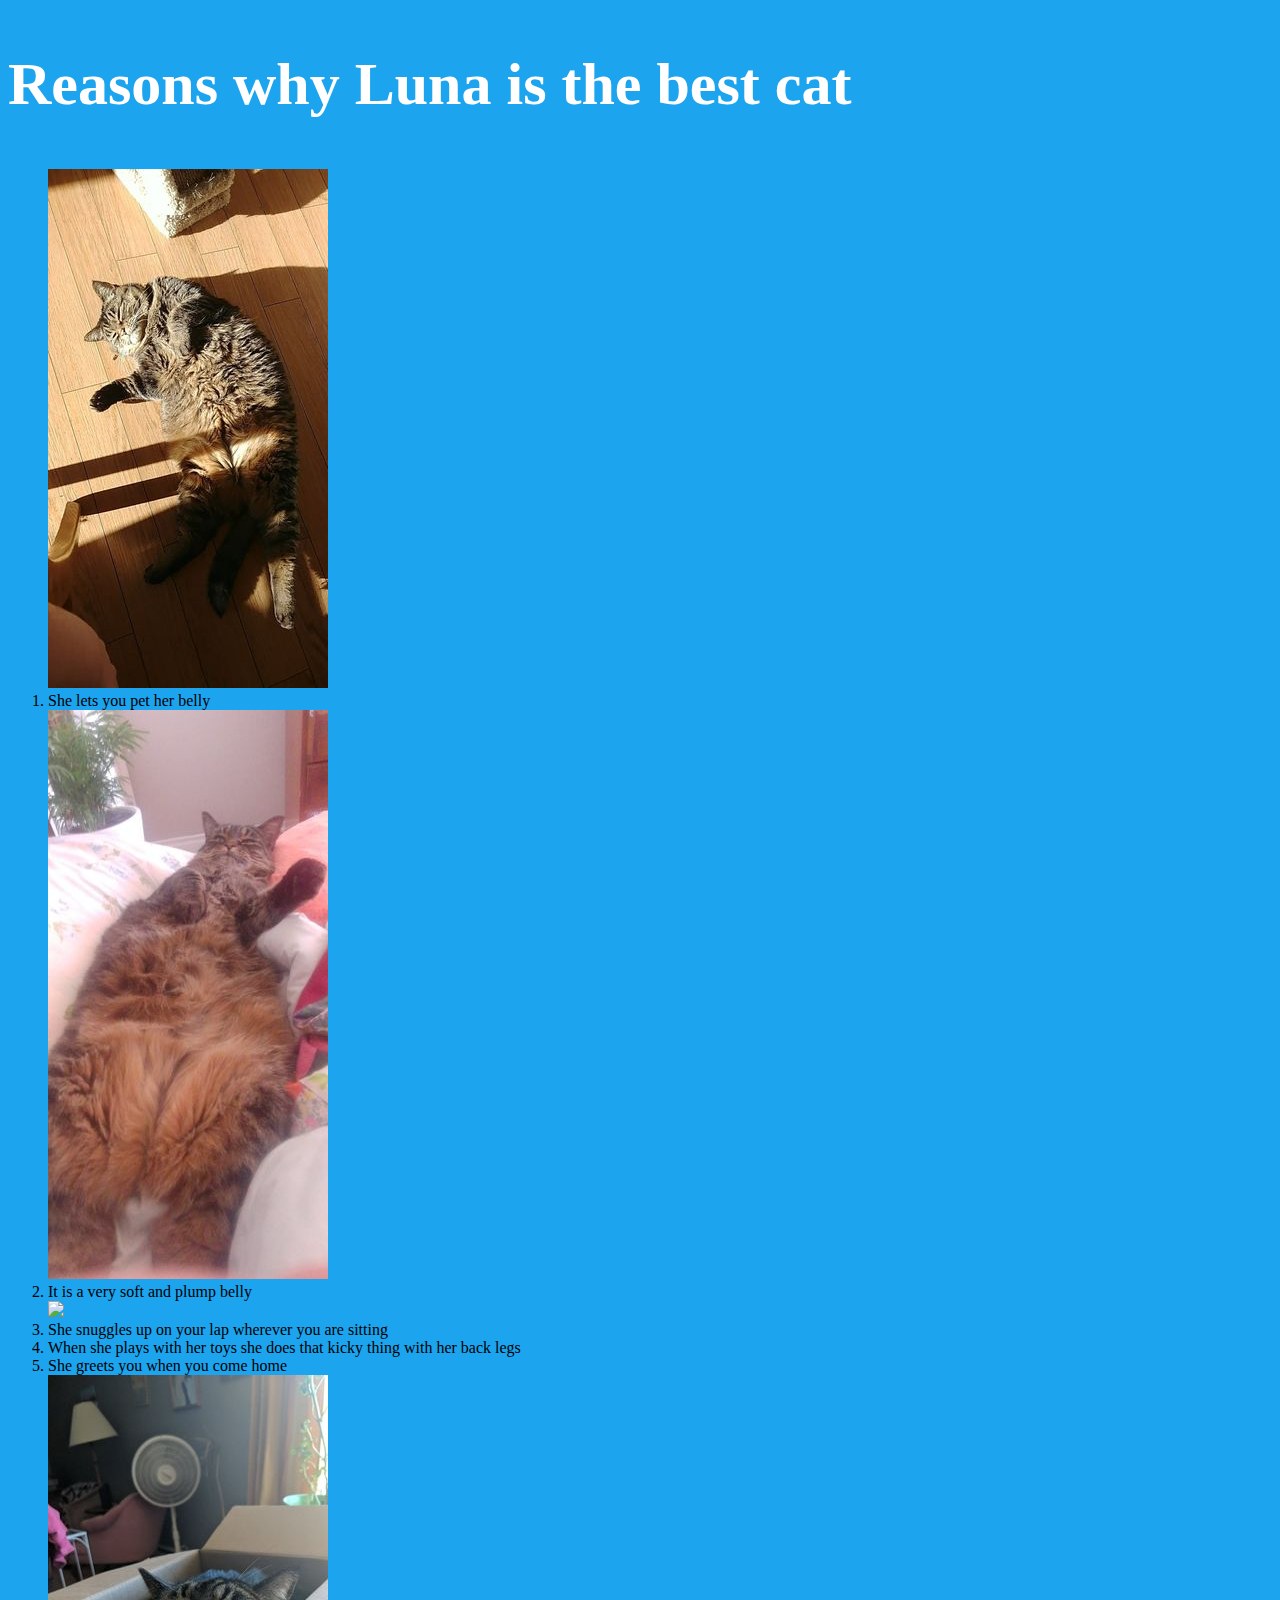
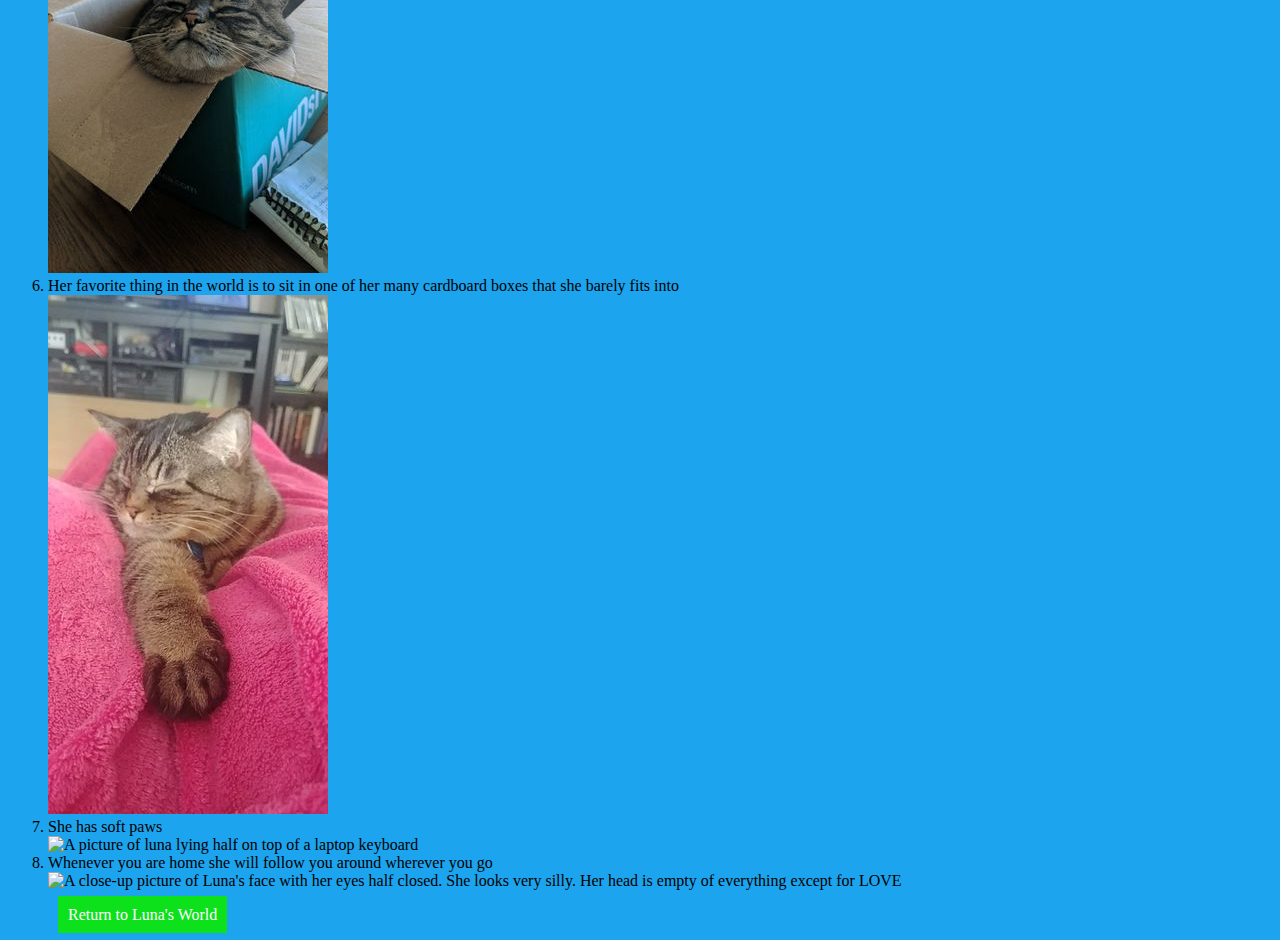
==== list.html @ ec5dbc43 "Update list.html" ====
<!doctype html>
<html lang="en">
<head>
<meta charset="utf-8">
<title>Cmpt 104</title>
<link rel="stylesheet" href="mystyle.css">
</head>
<body class="class-for-list">
          <link rel="stylesheet" href="mystyle.css">
          <h2> Reasons why Luna is the best cat </h2>
          <ol>
          <img src="belly1.jpg" alt=" A picture of Luna lying on her back with her fluffy belly exposed"/>
          <li> She lets you pet her belly</li>
          <img src="belly2.jpg" alt=" A picture of Luna lying on her back with her fluffy belly exposed"/>
          <li>It is a very soft and plump belly</li>
          <img src="snuggling.jpg alt=" A picture of Luna lying on someone with a pink blanket in their lap"/>
          <li>She snuggles up on your lap wherever you are sitting</li>
          <li>When she plays with her toys she does that kicky thing with her back legs</li>
          <li>She greets you when you come home</li>
          <img src="box1.jpg" alt= A picture of Luna lying in a teal David's Tea box struggling to get her chin to fit rest on the edge of the box"/>
          <li>Her favorite thing in the world is to sit in one of her many cardboard boxes that she barely fits into </li>
          <img src="paws.jpg" alt= A picture of Luna lying on a pink blanket with one paw stretched towards the photographer"/>                                                                                                           
          <li>She has soft paws</li>
          <img src= laptop.jpeg" alt= "A picture of luna lying half on top of a laptop keyboard"/>
          <li> Whenever you are home she will follow you around wherever you go </li>
          <img src="headempty.jpeg" alt= "A close-up picture of Luna's face with her eyes half closed. She looks very silly."
          <li> Her head is empty of everything except for LOVE</li>
    </ol>
<ul class="nav">
          <li><a href="index.html">Return to Luna's World</a></li>
          </ul>
</body>
</html>
---- mystyle.css ----
h1{
background-color:#DD148B;
color:#0DE11C; font-family:"Comic Sans MS";
font-size:60px;
}
p.fancy{
color:#000;
font-style: oblique; font-size: 40px;
}
  
h2{
background-color:#1DA4EF;
color:#fff; font-family:"Comic Sans MS";
font-size:3em;font-size:60px;
}
li{ font-family:"Comic Sans MS";}
h3{
background-color:#00B826;
color:#fff; font-family:"Comic Sans MS";
font-size:3em; font-size:60px;
}
body {
    background-color:#FDE500;
} 
.class-for-index {
    background-color:#DD148B;
}
.class-for-list {
    background-color:#1DA4EF;
}
.class-for-video {
    background-color:#00B826;
}
ul.nav li{display:inline; padding:10px; width:60px;}

ul.nav li a{display:inlineblock; padding:10px; background-color:#0DE11C; color:#fff; text-decoration:none;}
ul.nav li a:hover{background-color:#16BA10;}
---- mystyle.css ----
h1{
background-color:#DD148B;
color:#0DE11C; font-family:"Comic Sans MS";
font-size:60px;
}
p.fancy{
color:#000;
font-style: oblique; font-size: 40px;
}
  
h2{
background-color:#1DA4EF;
color:#fff; font-family:"Comic Sans MS";
font-size:3em;font-size:60px;
}
li{ font-family:"Comic Sans MS";}
h3{
background-color:#00B826;
color:#fff; font-family:"Comic Sans MS";
font-size:3em; font-size:60px;
}
body {
    background-color:#FDE500;
} 
.class-for-index {
    background-color:#DD148B;
}
.class-for-list {
    background-color:#1DA4EF;
}
.class-for-video {
    background-color:#00B826;
}
ul.nav li{display:inline; padding:10px; width:60px;}

ul.nav li a{display:inlineblock; padding:10px; background-color:#0DE11C; color:#fff; text-decoration:none;}
ul.nav li a:hover{background-color:#16BA10;}
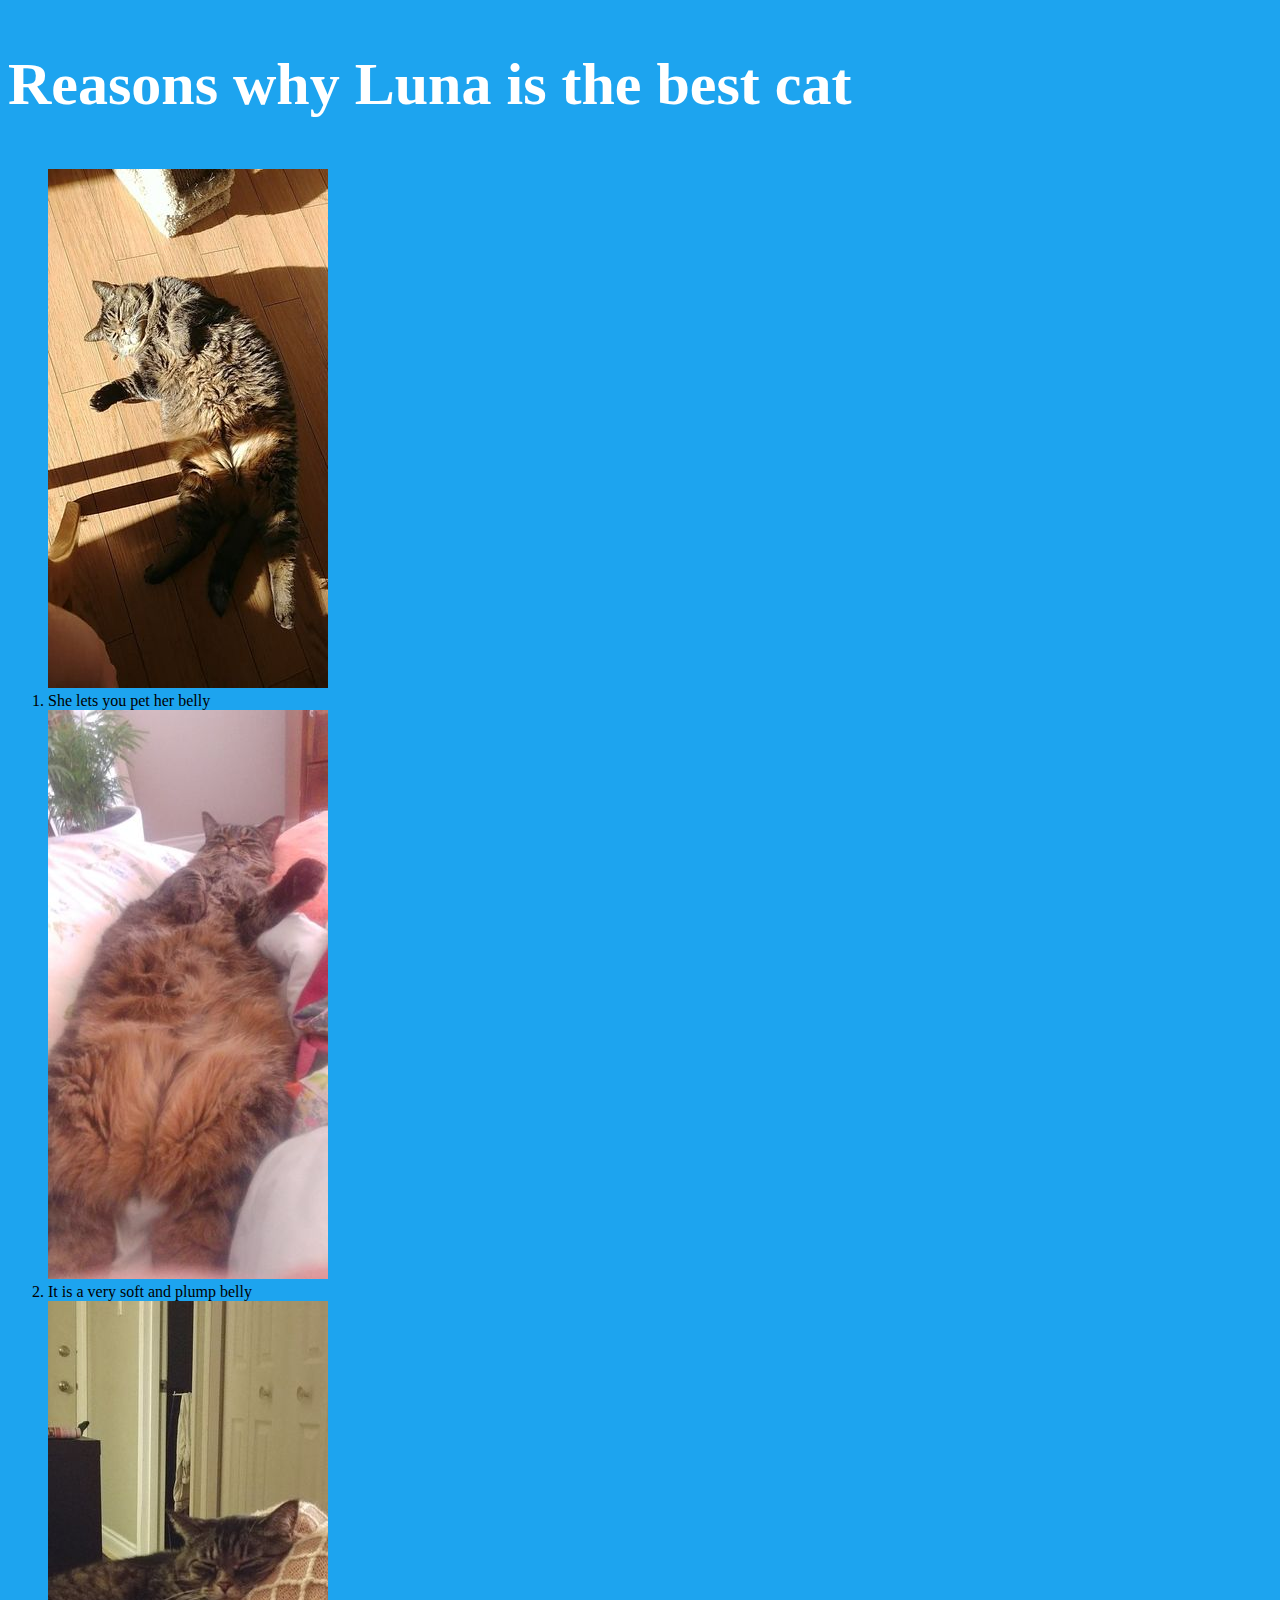
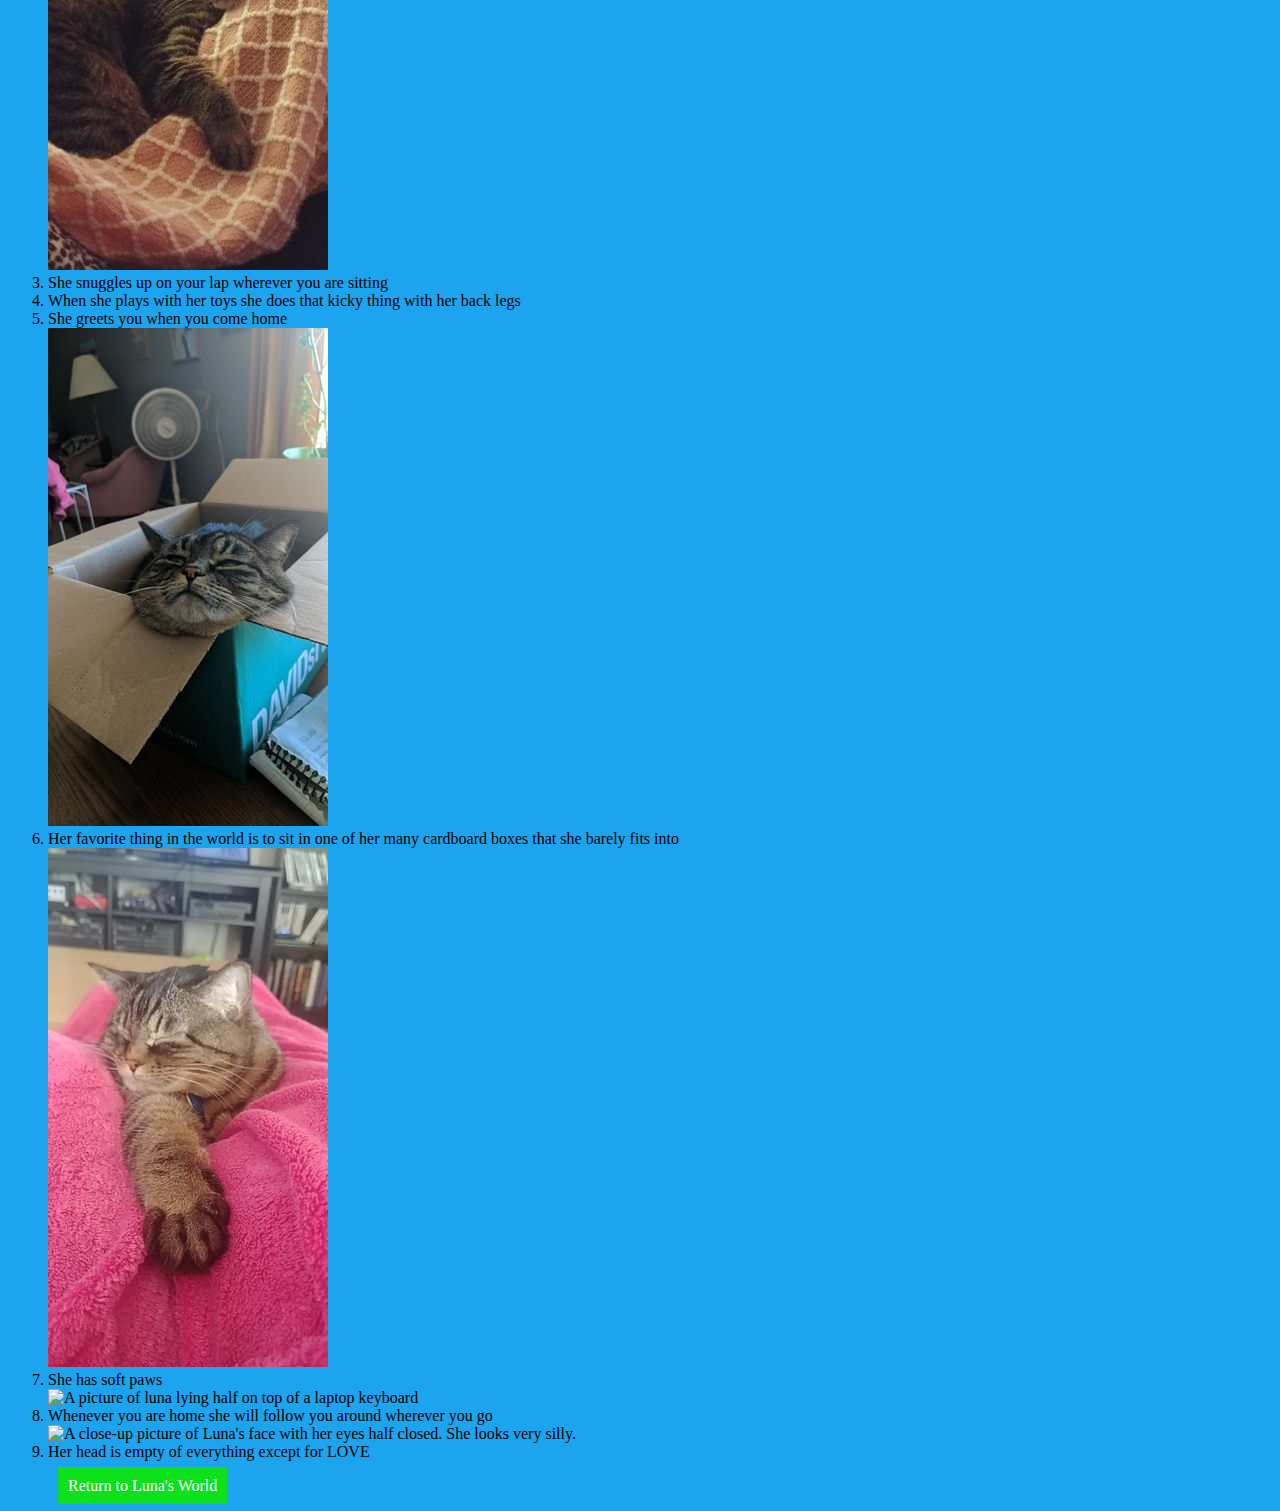
==== commit 484b82dc: "Update list.html" ====
--- a/list.html
+++ b/list.html
@@ -13,17 +13,17 @@
           <li> She lets you pet her belly</li>
           <img src="belly2.jpg" alt=" A picture of Luna lying on her back with her fluffy belly exposed"/>
           <li>It is a very soft and plump belly</li>
-          <img src="snuggling.jpg alt=" A picture of Luna lying on someone with a pink blanket in their lap"/>
+          <img src="snuggling.jpg" alt="A picture of Luna lying on someone with a pink blanket in their lap"/>
           <li>She snuggles up on your lap wherever you are sitting</li>
           <li>When she plays with her toys she does that kicky thing with her back legs</li>
           <li>She greets you when you come home</li>
-          <img src="box1.jpg" alt= A picture of Luna lying in a teal David's Tea box struggling to get her chin to fit rest on the edge of the box"/>
+          <img src="box1.jpg" alt="A picture of Luna lying in a teal David's Tea box struggling to get her chin to fit rest on the edge of the box"/>
           <li>Her favorite thing in the world is to sit in one of her many cardboard boxes that she barely fits into </li>
-          <img src="paws.jpg" alt= A picture of Luna lying on a pink blanket with one paw stretched towards the photographer"/>                                                                                                           
+          <img src="paws.jpg" alt="A picture of Luna lying on a pink blanket with one paw stretched towards the photographer"/>                                                                                                           
           <li>She has soft paws</li>
-          <img src= laptop.jpeg" alt= "A picture of luna lying half on top of a laptop keyboard"/>
+          <img src="laptop.jpeg" alt="A picture of luna lying half on top of a laptop keyboard"/>
           <li> Whenever you are home she will follow you around wherever you go </li>
-          <img src="headempty.jpeg" alt= "A close-up picture of Luna's face with her eyes half closed. She looks very silly."
+          <img src="headempty.jpeg" alt="A close-up picture of Luna's face with her eyes half closed. She looks very silly."/>
           <li> Her head is empty of everything except for LOVE</li>
     </ol>
 <ul class="nav">
--- a/mystyle.css
+++ b/mystyle.css
@@ -19,6 +19,10 @@
 color:#fff; font-family:"Comic Sans MS";
 font-size:3em; font-size:60px;
 }
+h4{
+  background-color:#FDE500;
+color:#fff; font-family:"Comic Sans MS";
+  font-size:3em;font-size:60px;}
 body {
     background-color:#FDE500;
 } 
--- a/mystyle.css
+++ b/mystyle.css
@@ -19,6 +19,10 @@
 color:#fff; font-family:"Comic Sans MS";
 font-size:3em; font-size:60px;
 }
+h4{
+  background-color:#FDE500;
+color:#fff; font-family:"Comic Sans MS";
+  font-size:3em;font-size:60px;}
 body {
     background-color:#FDE500;
 } 
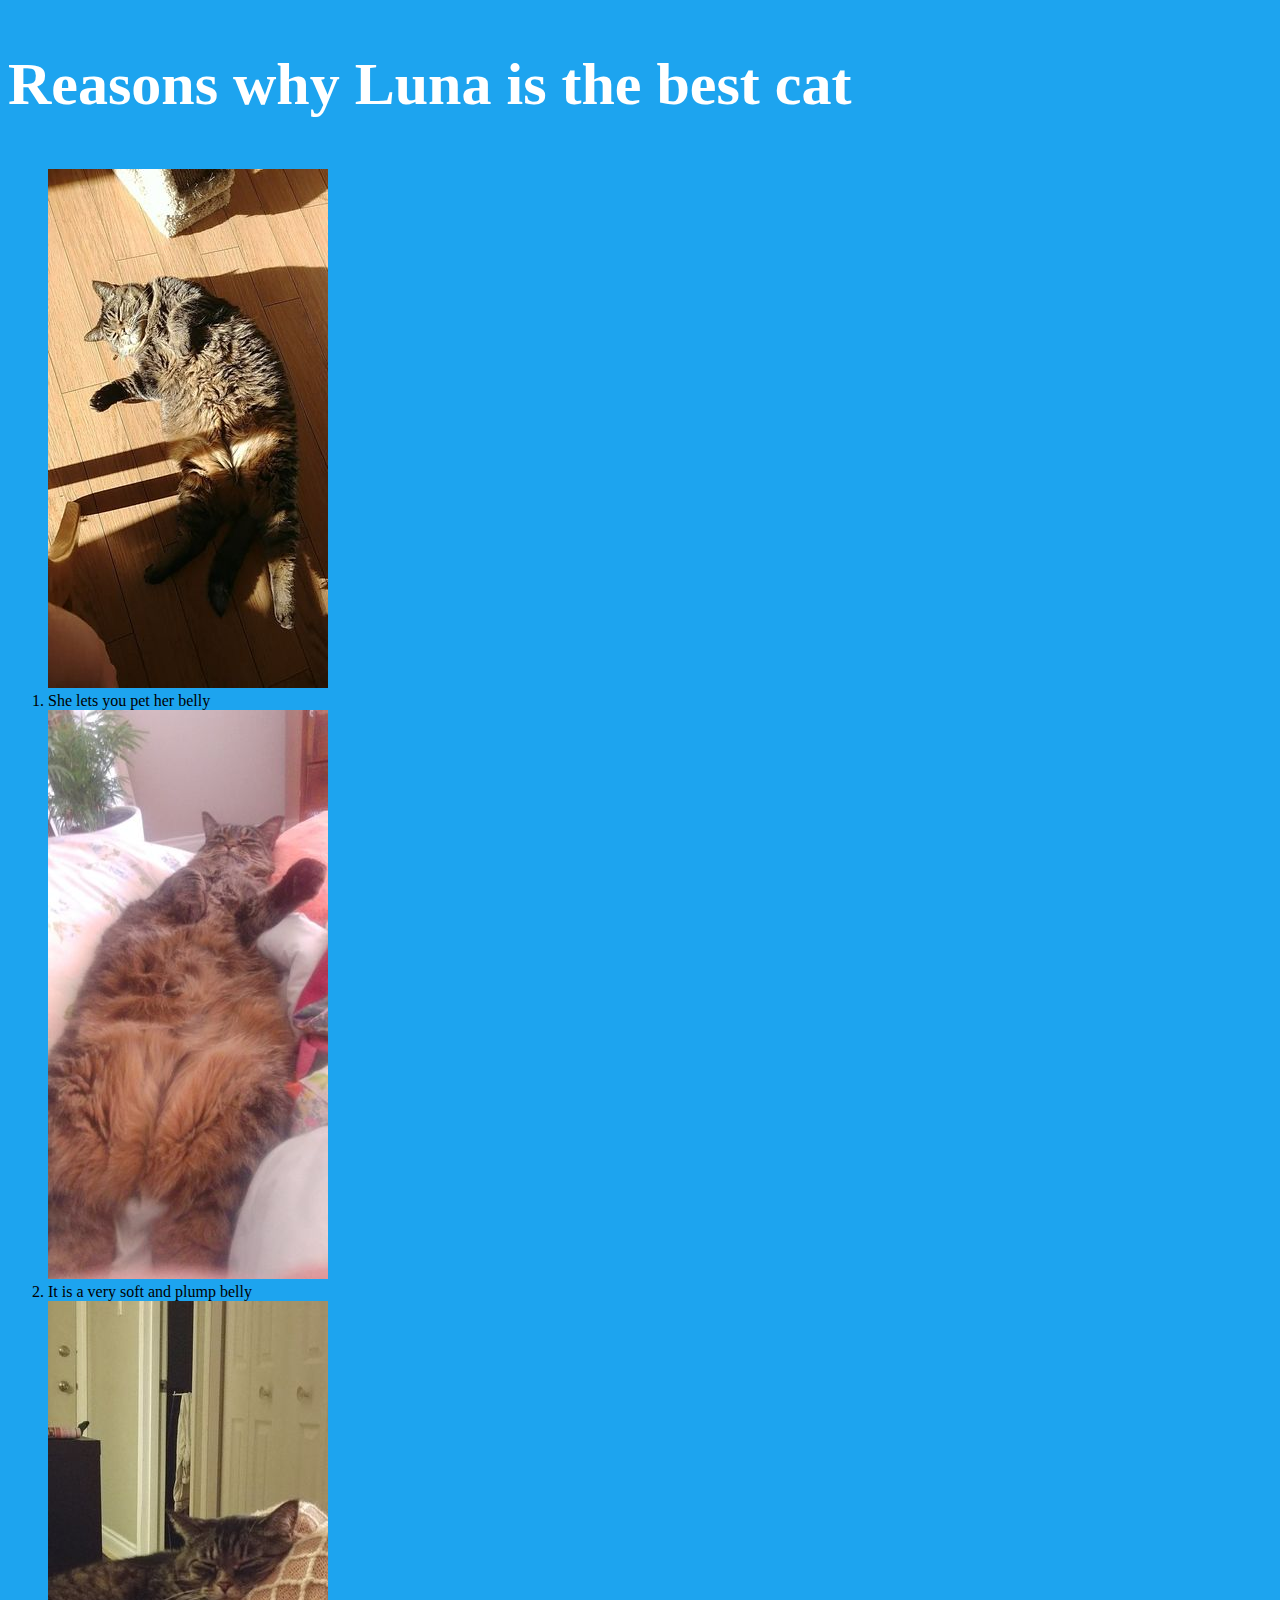
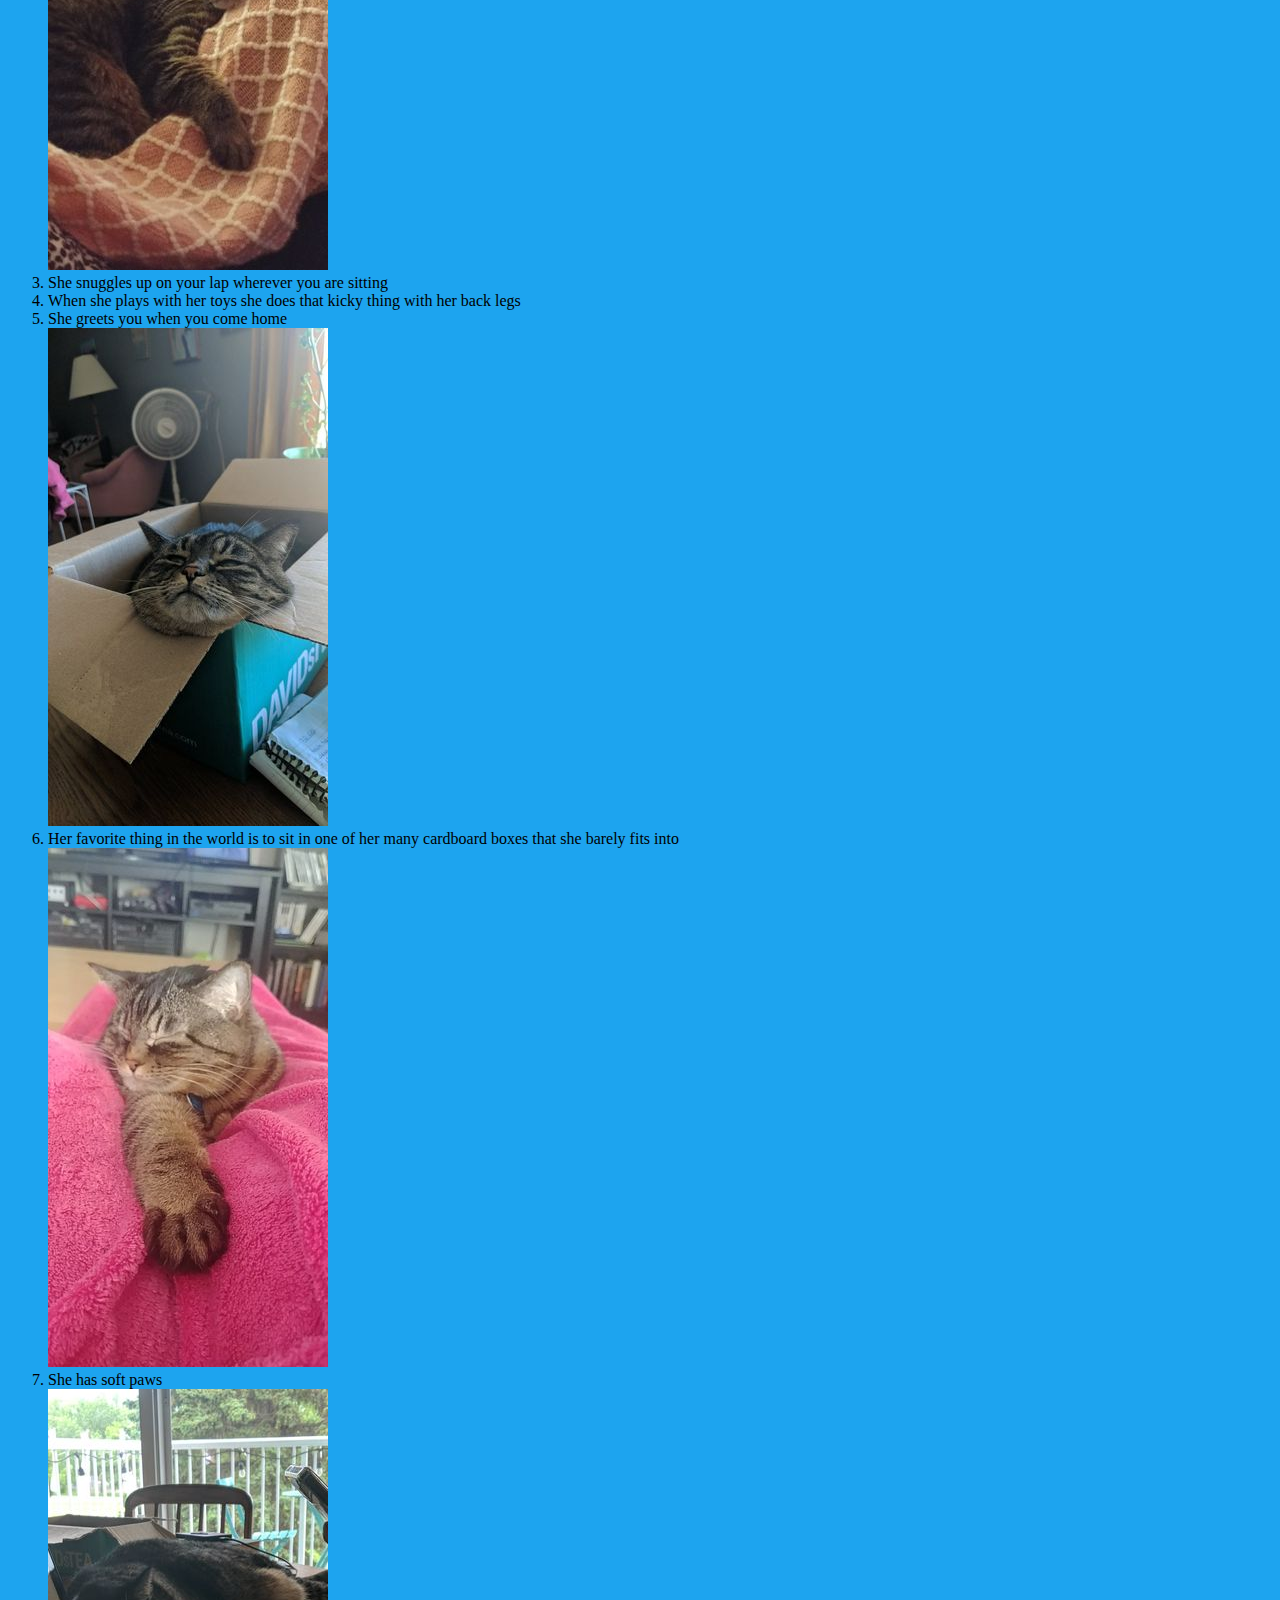
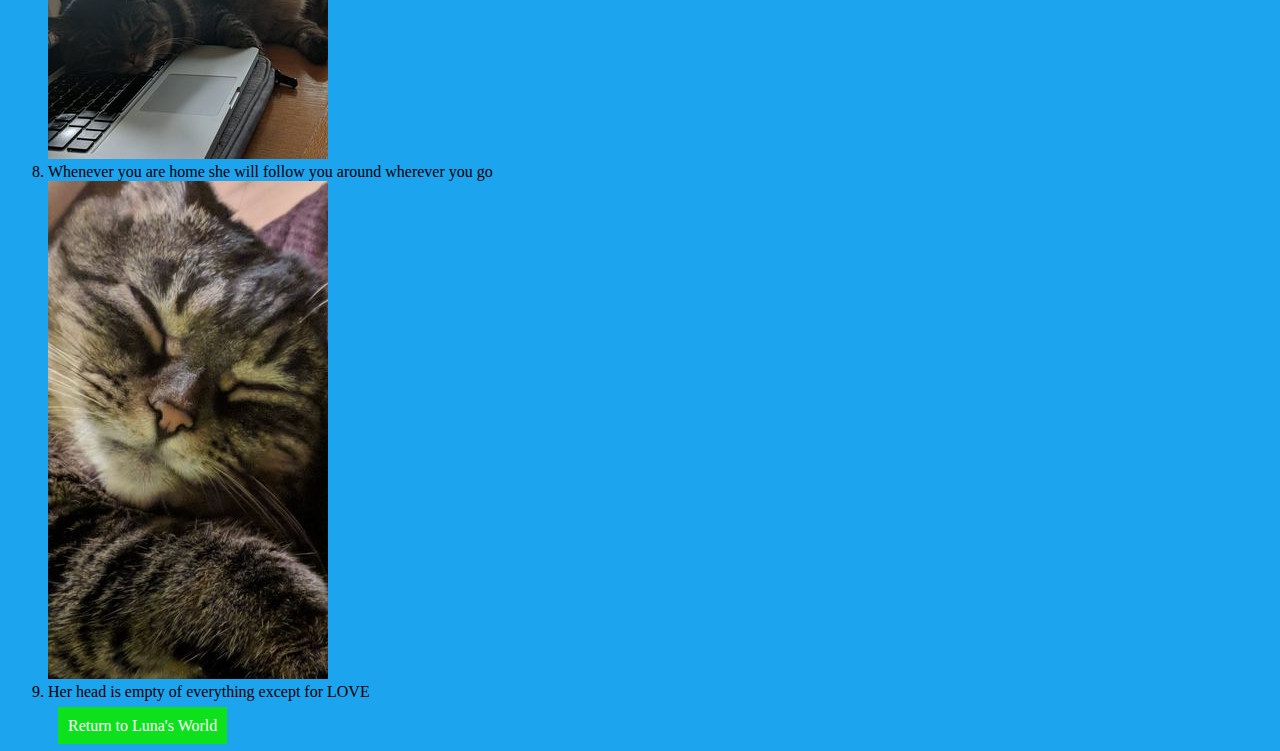
==== commit 74a3960c: "Update list.html" ====
--- a/list.html
+++ b/list.html
@@ -21,9 +21,9 @@
           <li>Her favorite thing in the world is to sit in one of her many cardboard boxes that she barely fits into </li>
           <img src="paws.jpg" alt="A picture of Luna lying on a pink blanket with one paw stretched towards the photographer"/>                                                                                                           
           <li>She has soft paws</li>
-          <img src="laptop.jpeg" alt="A picture of luna lying half on top of a laptop keyboard"/>
+          <img src="laptop.jpg" alt="A picture of luna lying half on top of a laptop keyboard"/>
           <li> Whenever you are home she will follow you around wherever you go </li>
-          <img src="headempty.jpeg" alt="A close-up picture of Luna's face with her eyes half closed. She looks very silly."/>
+          <img src="headempty.jpg" alt="A close-up picture of Luna's face with her eyes half closed, She looks very silly"/>
           <li> Her head is empty of everything except for LOVE</li>
     </ol>
 <ul class="nav">
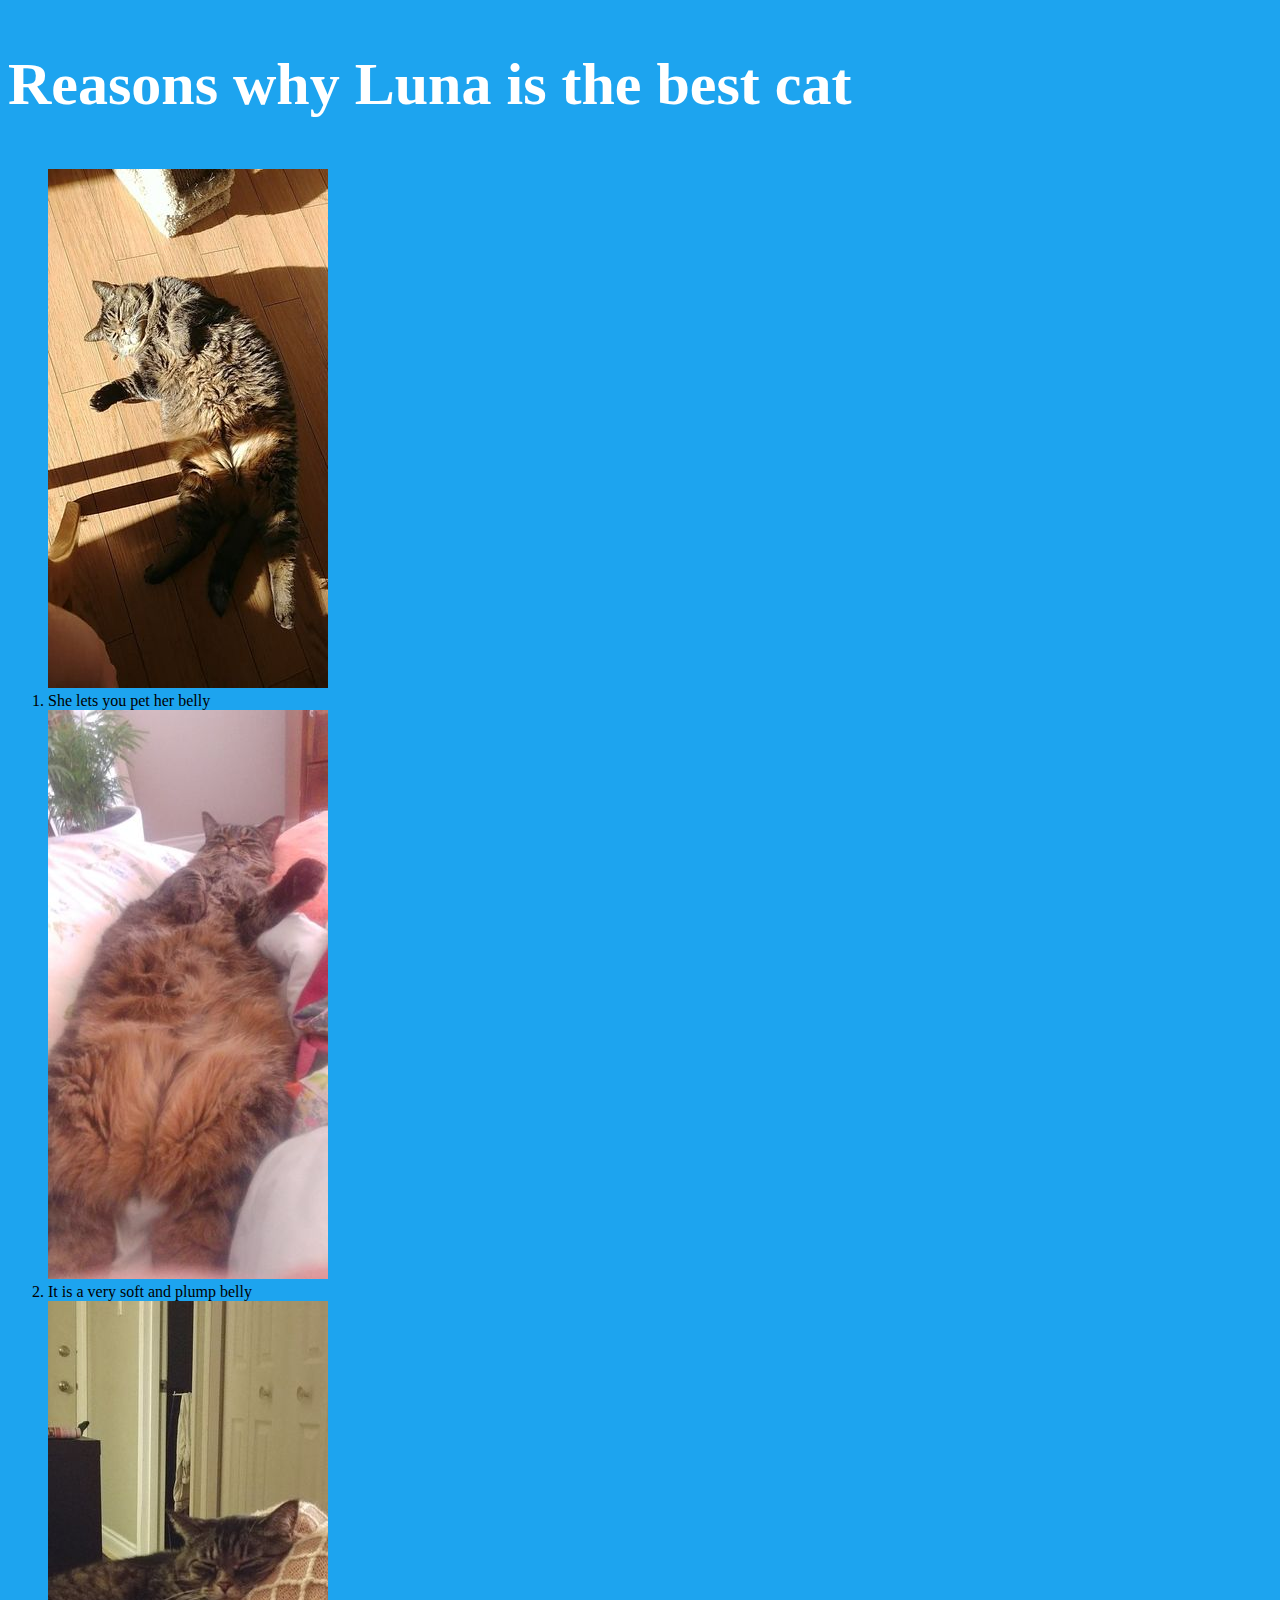
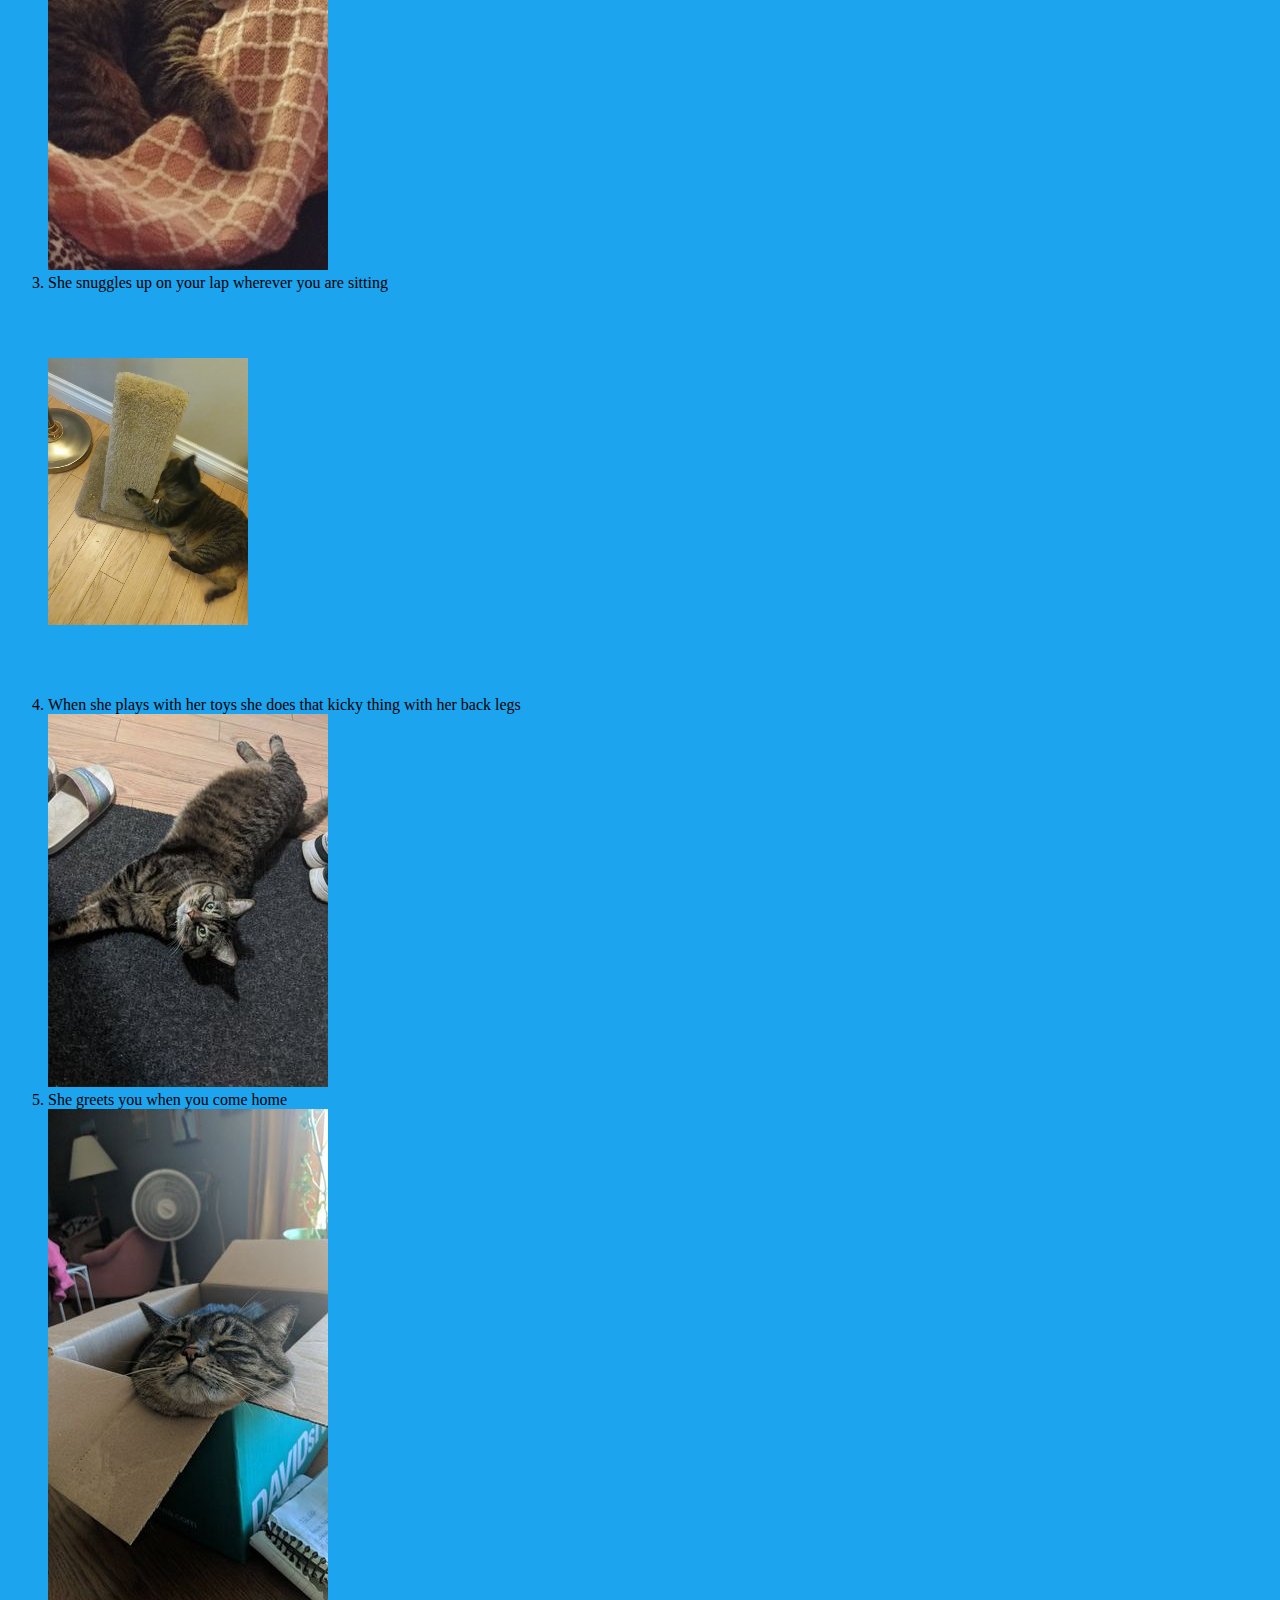
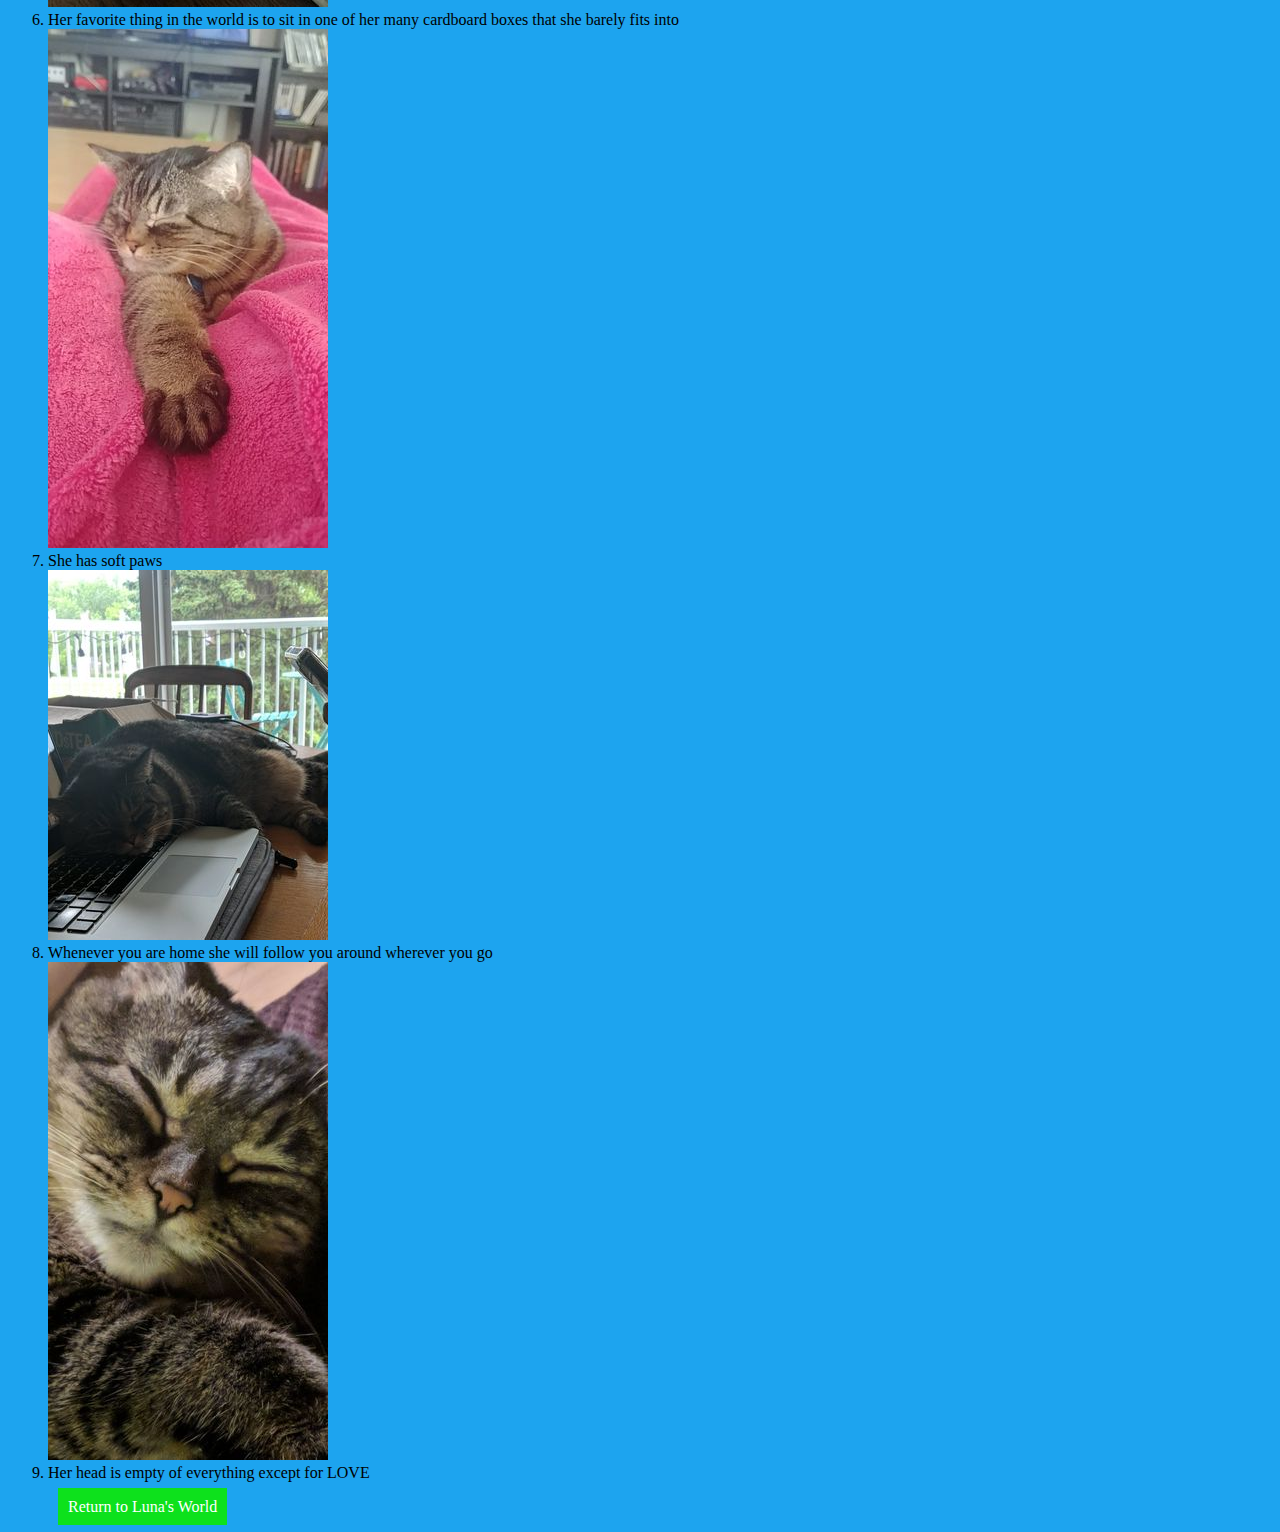
==== commit e9cc09d5: "Update list.html" ====
--- a/list.html
+++ b/list.html
@@ -15,7 +15,10 @@
           <li>It is a very soft and plump belly</li>
           <img src="snuggling.jpg" alt="A picture of Luna lying on someone with a pink blanket in their lap"/>
           <li>She snuggles up on your lap wherever you are sitting</li>
+          <video width="200" height="400" autoplay>
+          <source src="video-1603221807.mp4" type="video/mp4"> Your browser does not support the video tag.</video>
           <li>When she plays with her toys she does that kicky thing with her back legs</li>
+          <img src="home.jpg" alt="A picture of Luna lying on a black shoe mat by the door"/>
           <li>She greets you when you come home</li>
           <img src="box1.jpg" alt="A picture of Luna lying in a teal David's Tea box struggling to get her chin to fit rest on the edge of the box"/>
           <li>Her favorite thing in the world is to sit in one of her many cardboard boxes that she barely fits into </li>
--- a/mystyle.css
+++ b/mystyle.css
@@ -23,6 +23,10 @@
   background-color:#FDE500;
 color:#fff; font-family:"Comic Sans MS";
   font-size:3em;font-size:60px;}
+h5{
+  background-color:#FD4900;
+color:#fff; font-family:"Comic Sans MS";
+  font-size:3em;font-size:60px;}
 body {
     background-color:#FDE500;
 } 
@@ -35,6 +39,9 @@
 .class-for-video {
     background-color:#00B826;
 }
+.class-for-lunafacts {
+    background-color:#FD4900;
+}
 ul.nav li{display:inline; padding:10px; width:60px;}
 
 ul.nav li a{display:inlineblock; padding:10px; background-color:#0DE11C; color:#fff; text-decoration:none;}
--- a/mystyle.css
+++ b/mystyle.css
@@ -23,6 +23,10 @@
   background-color:#FDE500;
 color:#fff; font-family:"Comic Sans MS";
   font-size:3em;font-size:60px;}
+h5{
+  background-color:#FD4900;
+color:#fff; font-family:"Comic Sans MS";
+  font-size:3em;font-size:60px;}
 body {
     background-color:#FDE500;
 } 
@@ -35,6 +39,9 @@
 .class-for-video {
     background-color:#00B826;
 }
+.class-for-lunafacts {
+    background-color:#FD4900;
+}
 ul.nav li{display:inline; padding:10px; width:60px;}
 
 ul.nav li a{display:inlineblock; padding:10px; background-color:#0DE11C; color:#fff; text-decoration:none;}
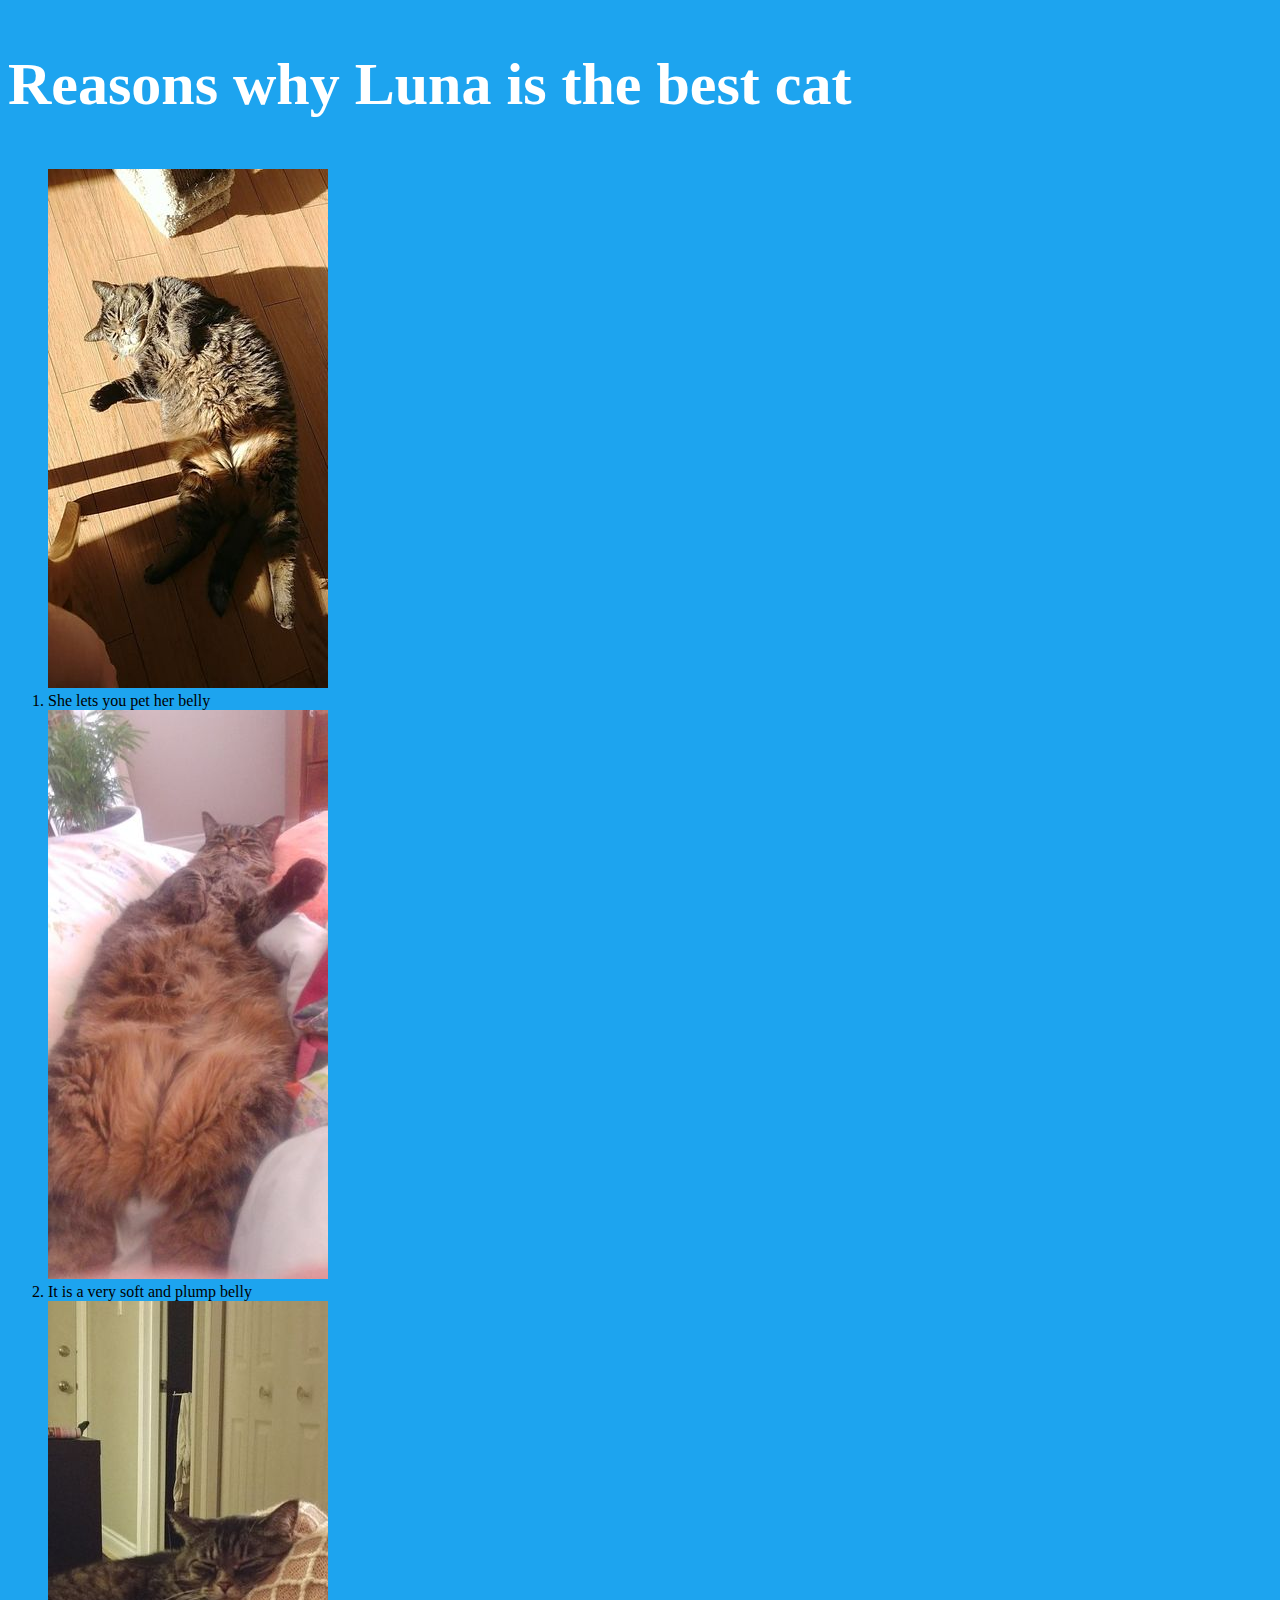
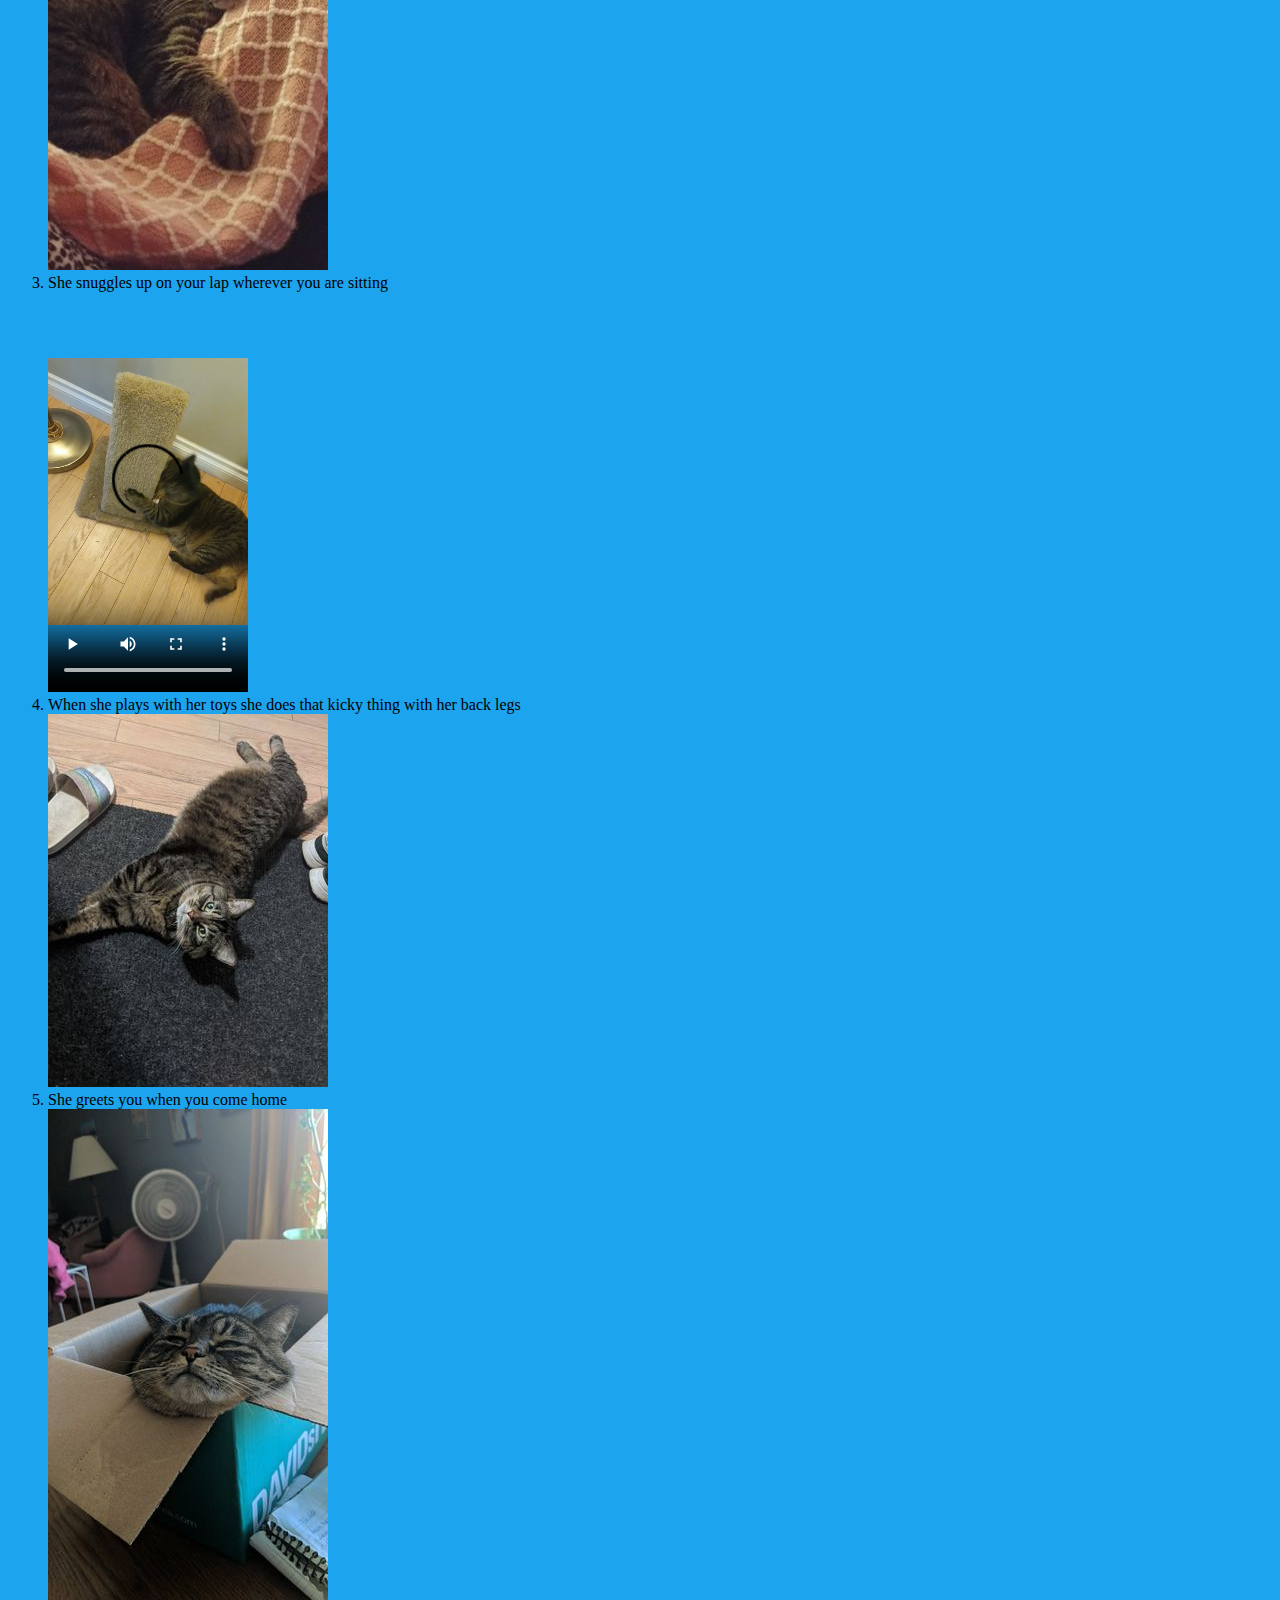
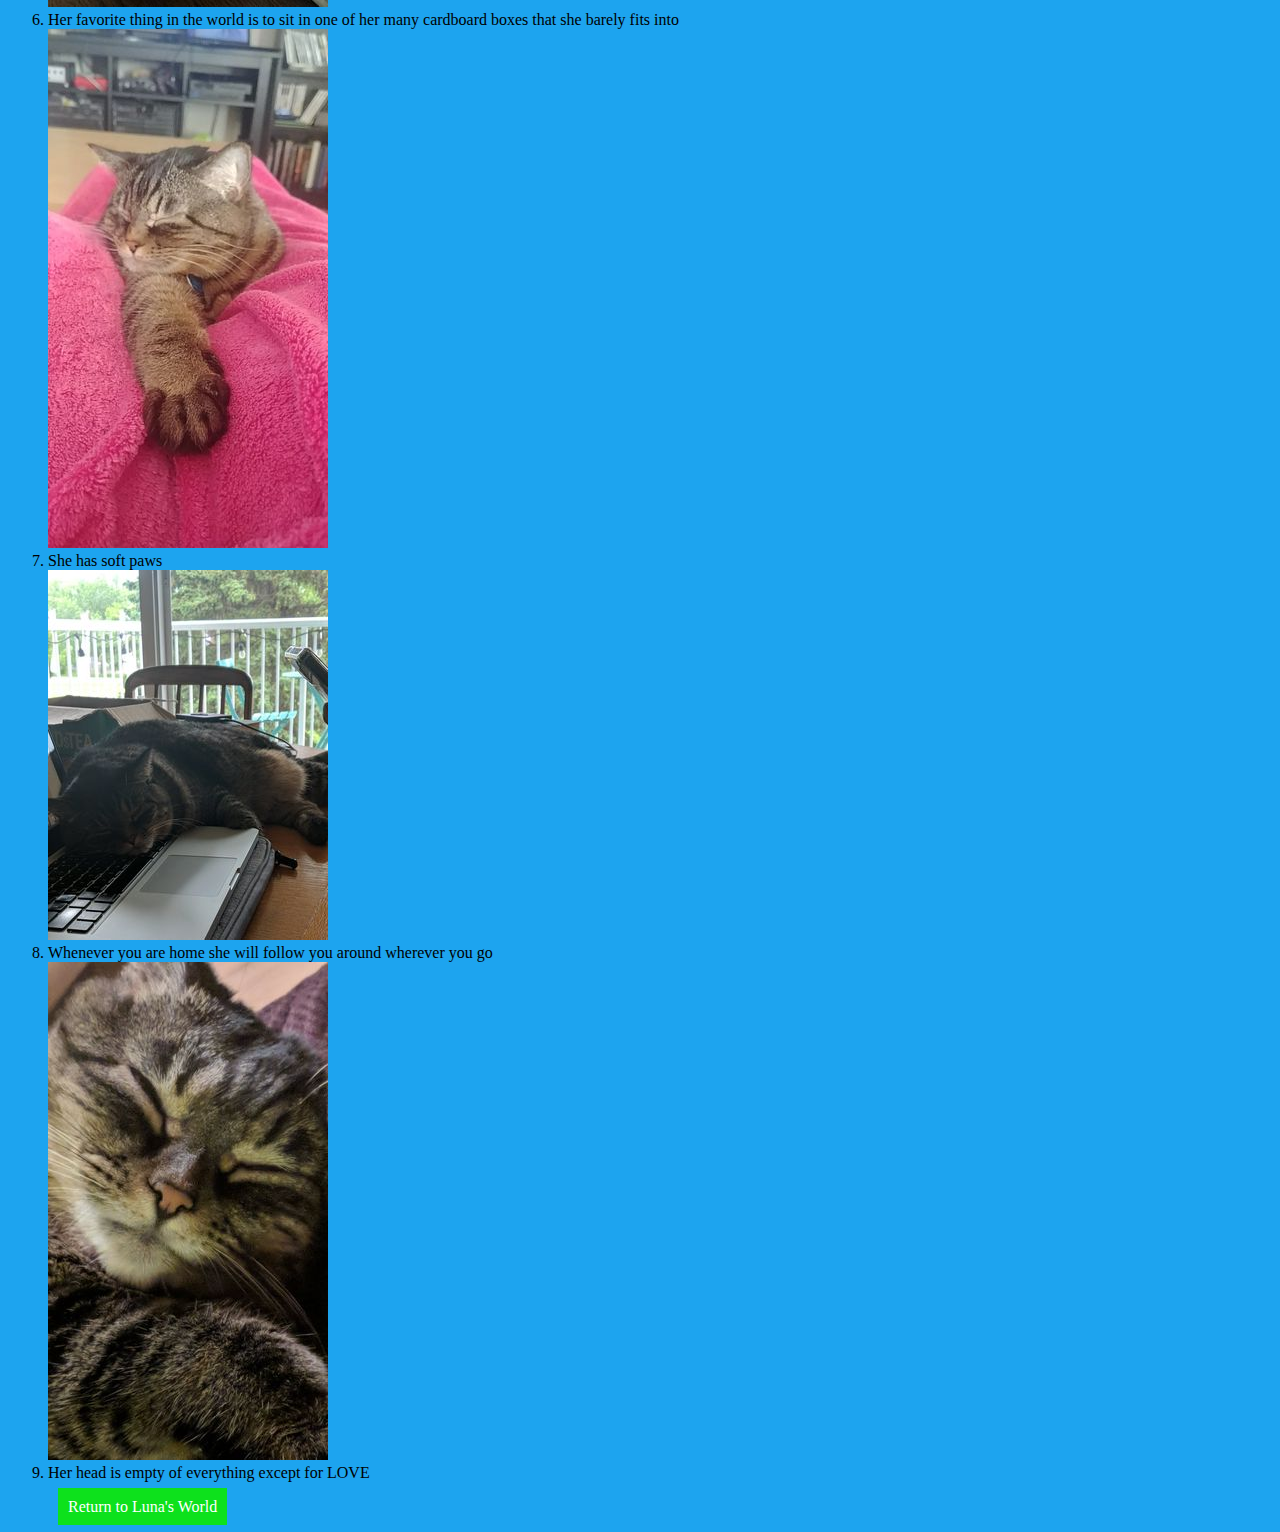
==== commit 699791ba: "Update list.html" ====
--- a/list.html
+++ b/list.html
@@ -15,7 +15,7 @@
           <li>It is a very soft and plump belly</li>
           <img src="snuggling.jpg" alt="A picture of Luna lying on someone with a pink blanket in their lap"/>
           <li>She snuggles up on your lap wherever you are sitting</li>
-          <video width="200" height="400" autoplay>
+          <video width="200" height="400" controls loop>
           <source src="video-1603221807.mp4" type="video/mp4"> Your browser does not support the video tag.</video>
           <li>When she plays with her toys she does that kicky thing with her back legs</li>
           <img src="home.jpg" alt="A picture of Luna lying on a black shoe mat by the door"/>
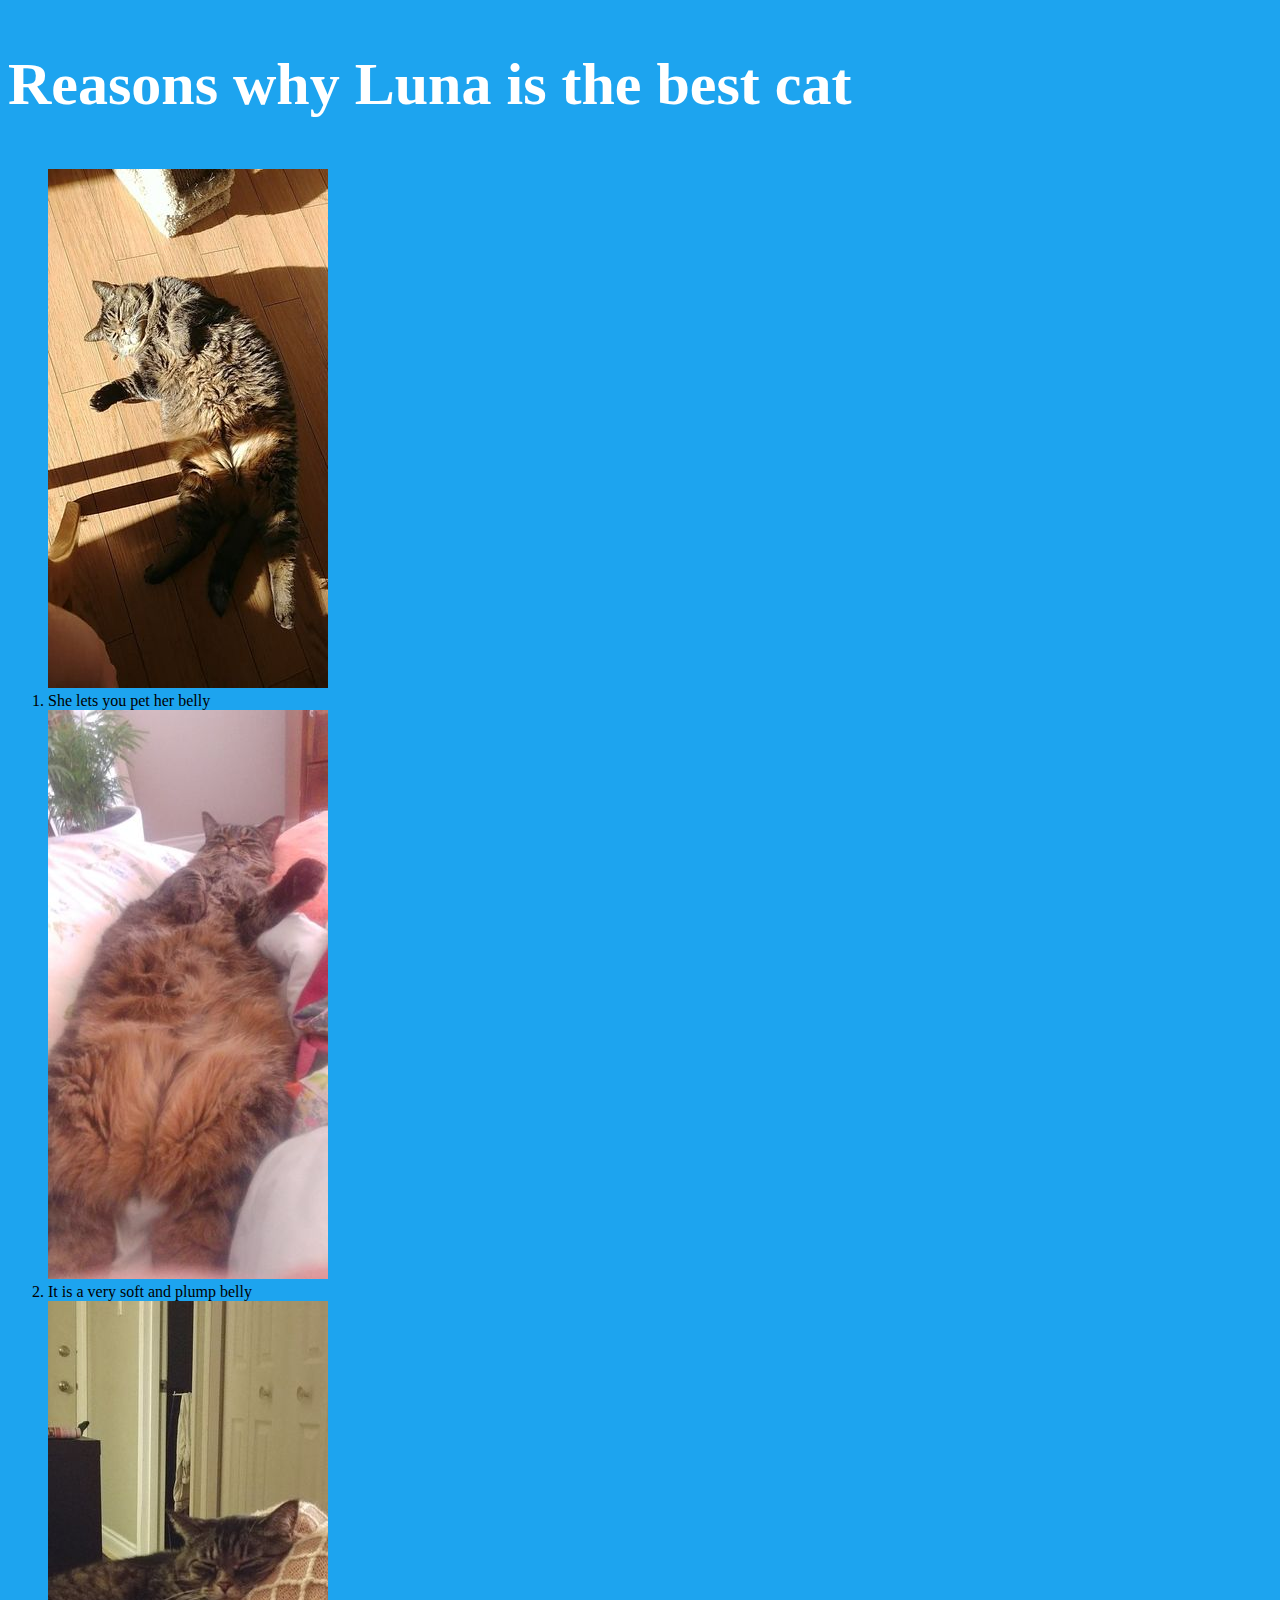
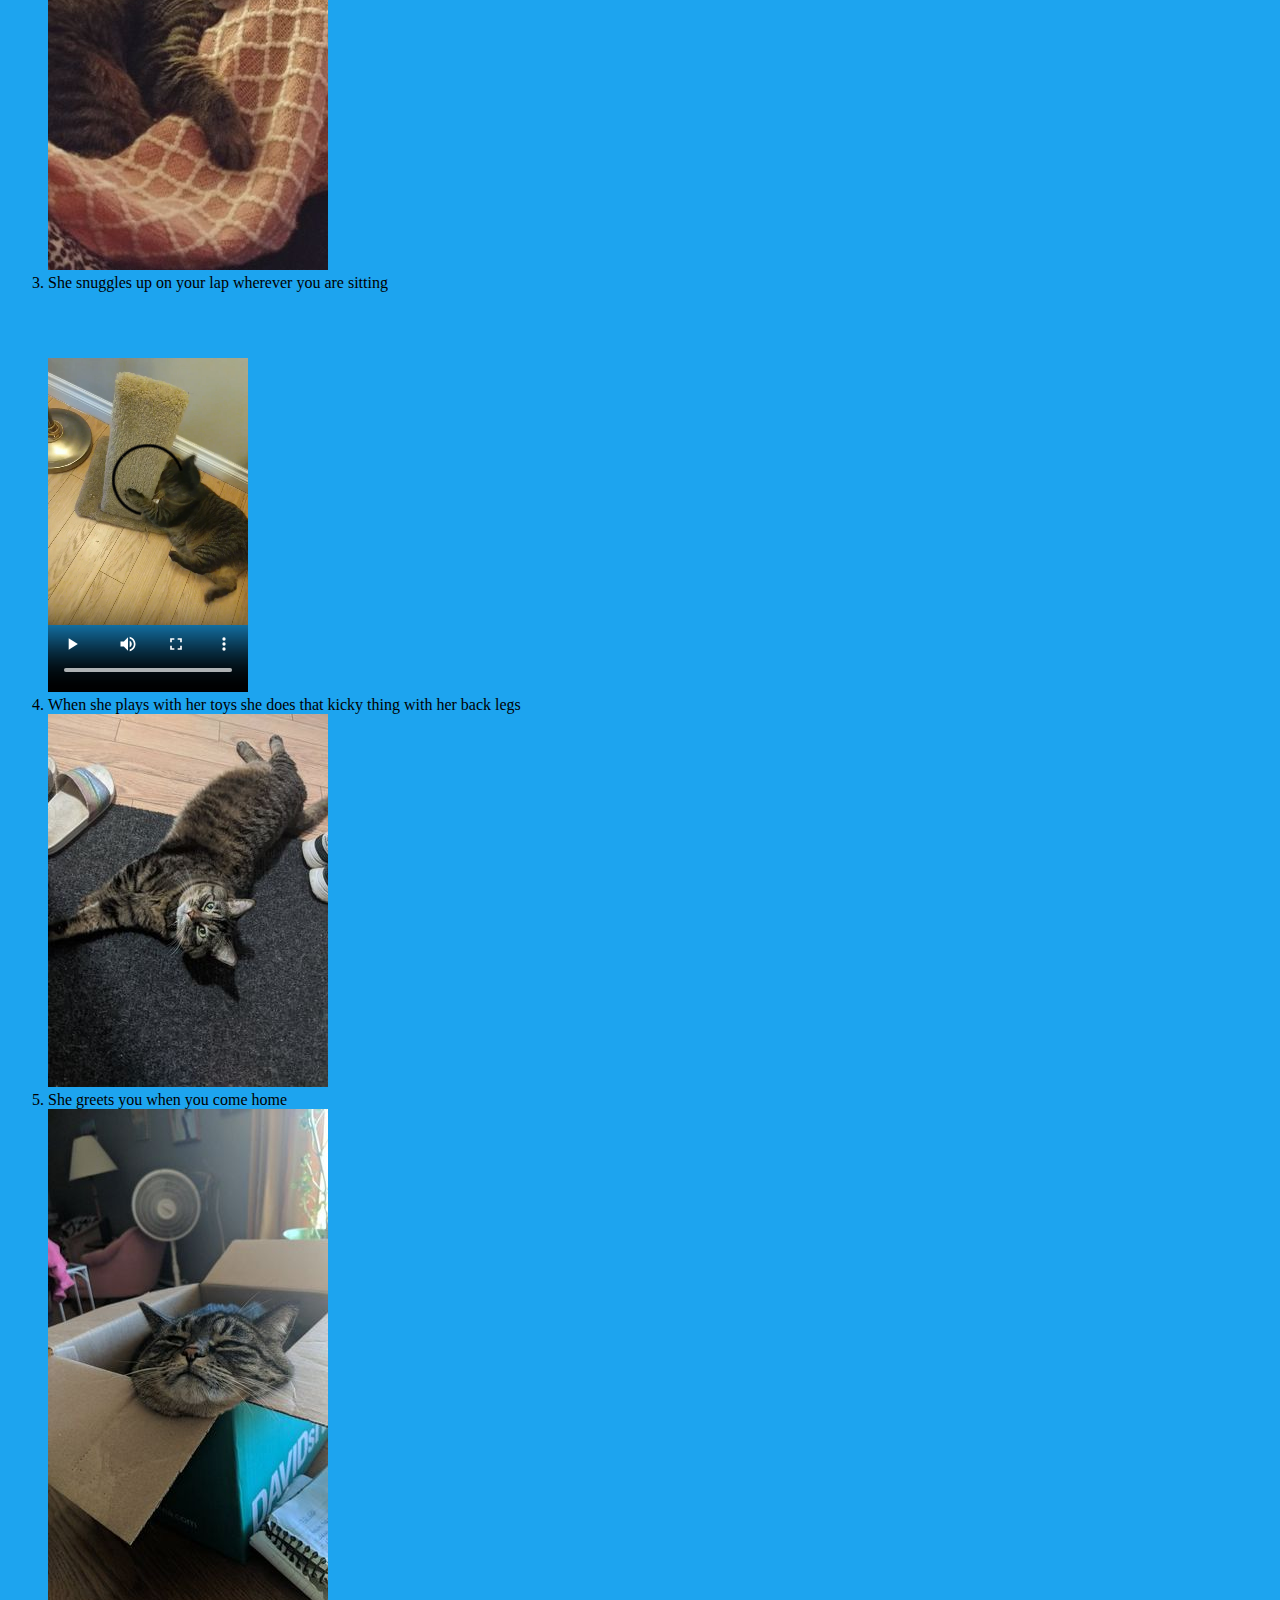
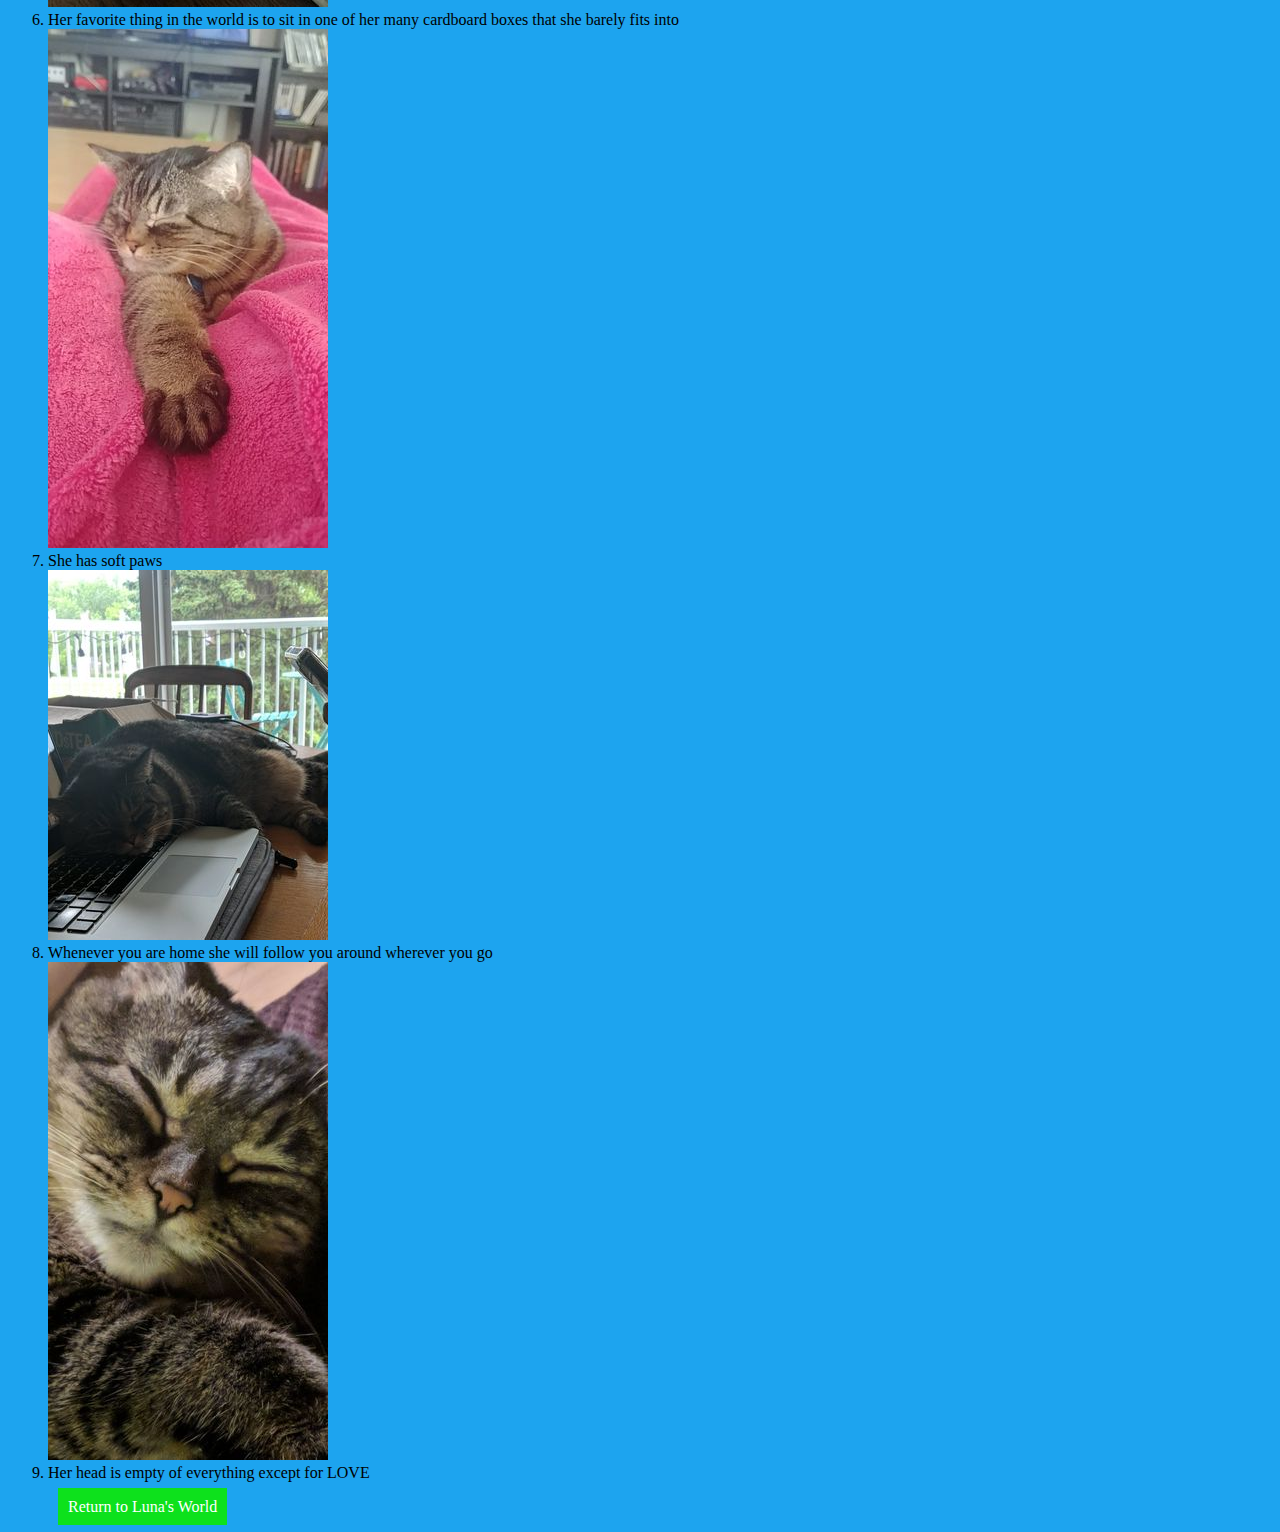
==== commit 7f00ee22: "Update list.html" ====
--- a/list.html
+++ b/list.html
@@ -15,7 +15,7 @@
           <li>It is a very soft and plump belly</li>
           <img src="snuggling.jpg" alt="A picture of Luna lying on someone with a pink blanket in their lap"/>
           <li>She snuggles up on your lap wherever you are sitting</li>
-          <video width="200" height="400" controls loop>
+          <video width="200" height="400" controls loop; controls muted;>
           <source src="video-1603221807.mp4" type="video/mp4"> Your browser does not support the video tag.</video>
           <li>When she plays with her toys she does that kicky thing with her back legs</li>
           <img src="home.jpg" alt="A picture of Luna lying on a black shoe mat by the door"/>
--- a/mystyle.css
+++ b/mystyle.css
@@ -47,4 +47,13 @@
 ul.nav li a{display:inlineblock; padding:10px; background-color:#0DE11C; color:#fff; text-decoration:none;}
 ul.nav li a:hover{background-color:#16BA10;}
 
-
+th {
+  text-align: left;
+}
+th, td {
+  padding: 15px;
+  text-align: left;
+}
+table, th, td {
+  border: 1px solid black;
+}
--- a/mystyle.css
+++ b/mystyle.css
@@ -47,4 +47,13 @@
 ul.nav li a{display:inlineblock; padding:10px; background-color:#0DE11C; color:#fff; text-decoration:none;}
 ul.nav li a:hover{background-color:#16BA10;}
 
-
+th {
+  text-align: left;
+}
+th, td {
+  padding: 15px;
+  text-align: left;
+}
+table, th, td {
+  border: 1px solid black;
+}
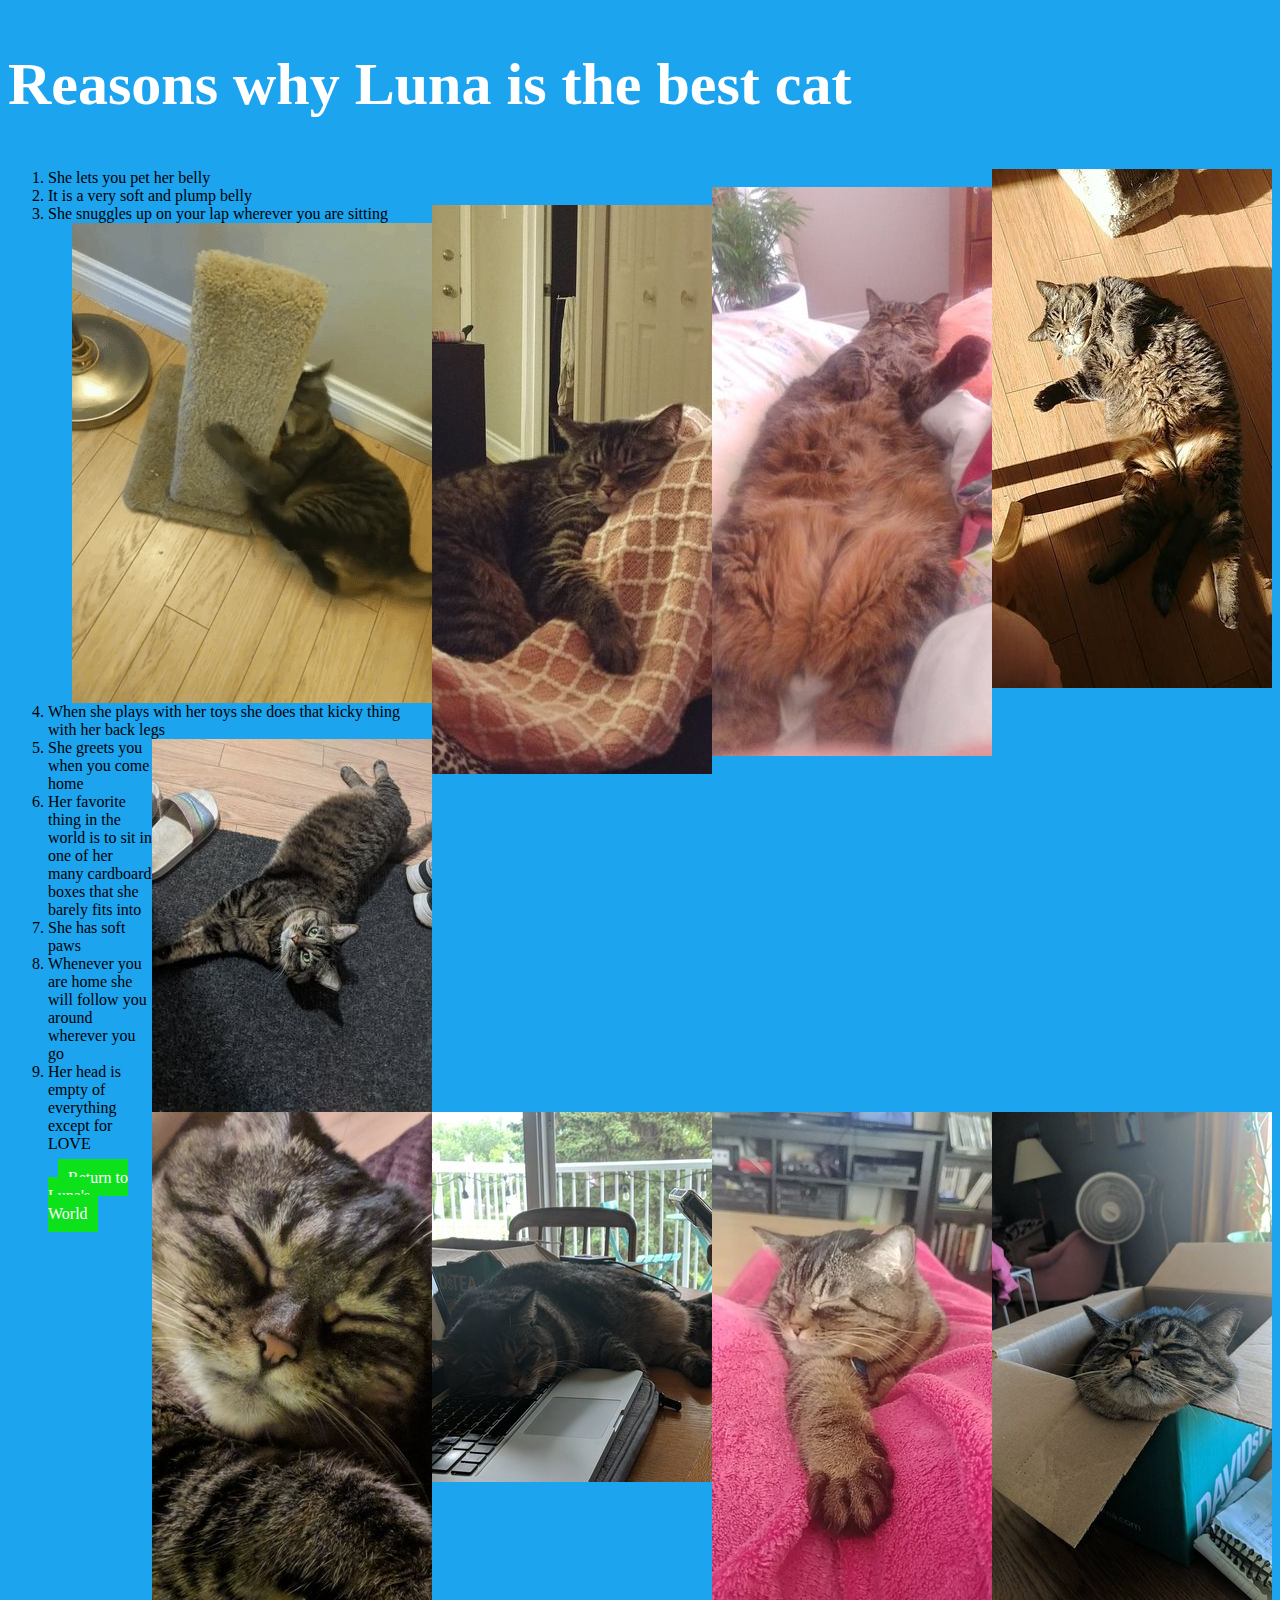
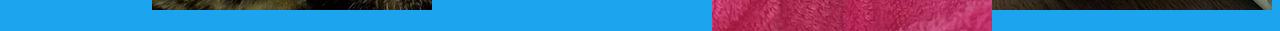
==== commit f9ad6cdb: "Update list.html" ====
--- a/list.html
+++ b/list.html
@@ -15,8 +15,7 @@
           <li>It is a very soft and plump belly</li>
           <img src="snuggling.jpg" alt="A picture of Luna lying on someone with a pink blanket in their lap"/>
           <li>She snuggles up on your lap wherever you are sitting</li>
-          <video width="200" height="400" controls loop; controls muted;>
-          <source src="video-1603221807.mp4" type="video/mp4"> Your browser does not support the video tag.</video>
+          <img src="kicky.gif" alt="A gif of Luna lying on the ground and kicking her scratching post while she plays with a stuffed waffle toy"/>
           <li>When she plays with her toys she does that kicky thing with her back legs</li>
           <img src="home.jpg" alt="A picture of Luna lying on a black shoe mat by the door"/>
           <li>She greets you when you come home</li>
--- a/mystyle.css
+++ b/mystyle.css
@@ -57,3 +57,10 @@
 table, th, td {
   border: 1px solid black;
 }
+td {
+  height: 50px;
+  vertical-align: bottom;
+}
+img {
+  float: right;
+}
--- a/mystyle.css
+++ b/mystyle.css
@@ -57,3 +57,10 @@
 table, th, td {
   border: 1px solid black;
 }
+td {
+  height: 50px;
+  vertical-align: bottom;
+}
+img {
+  float: right;
+}
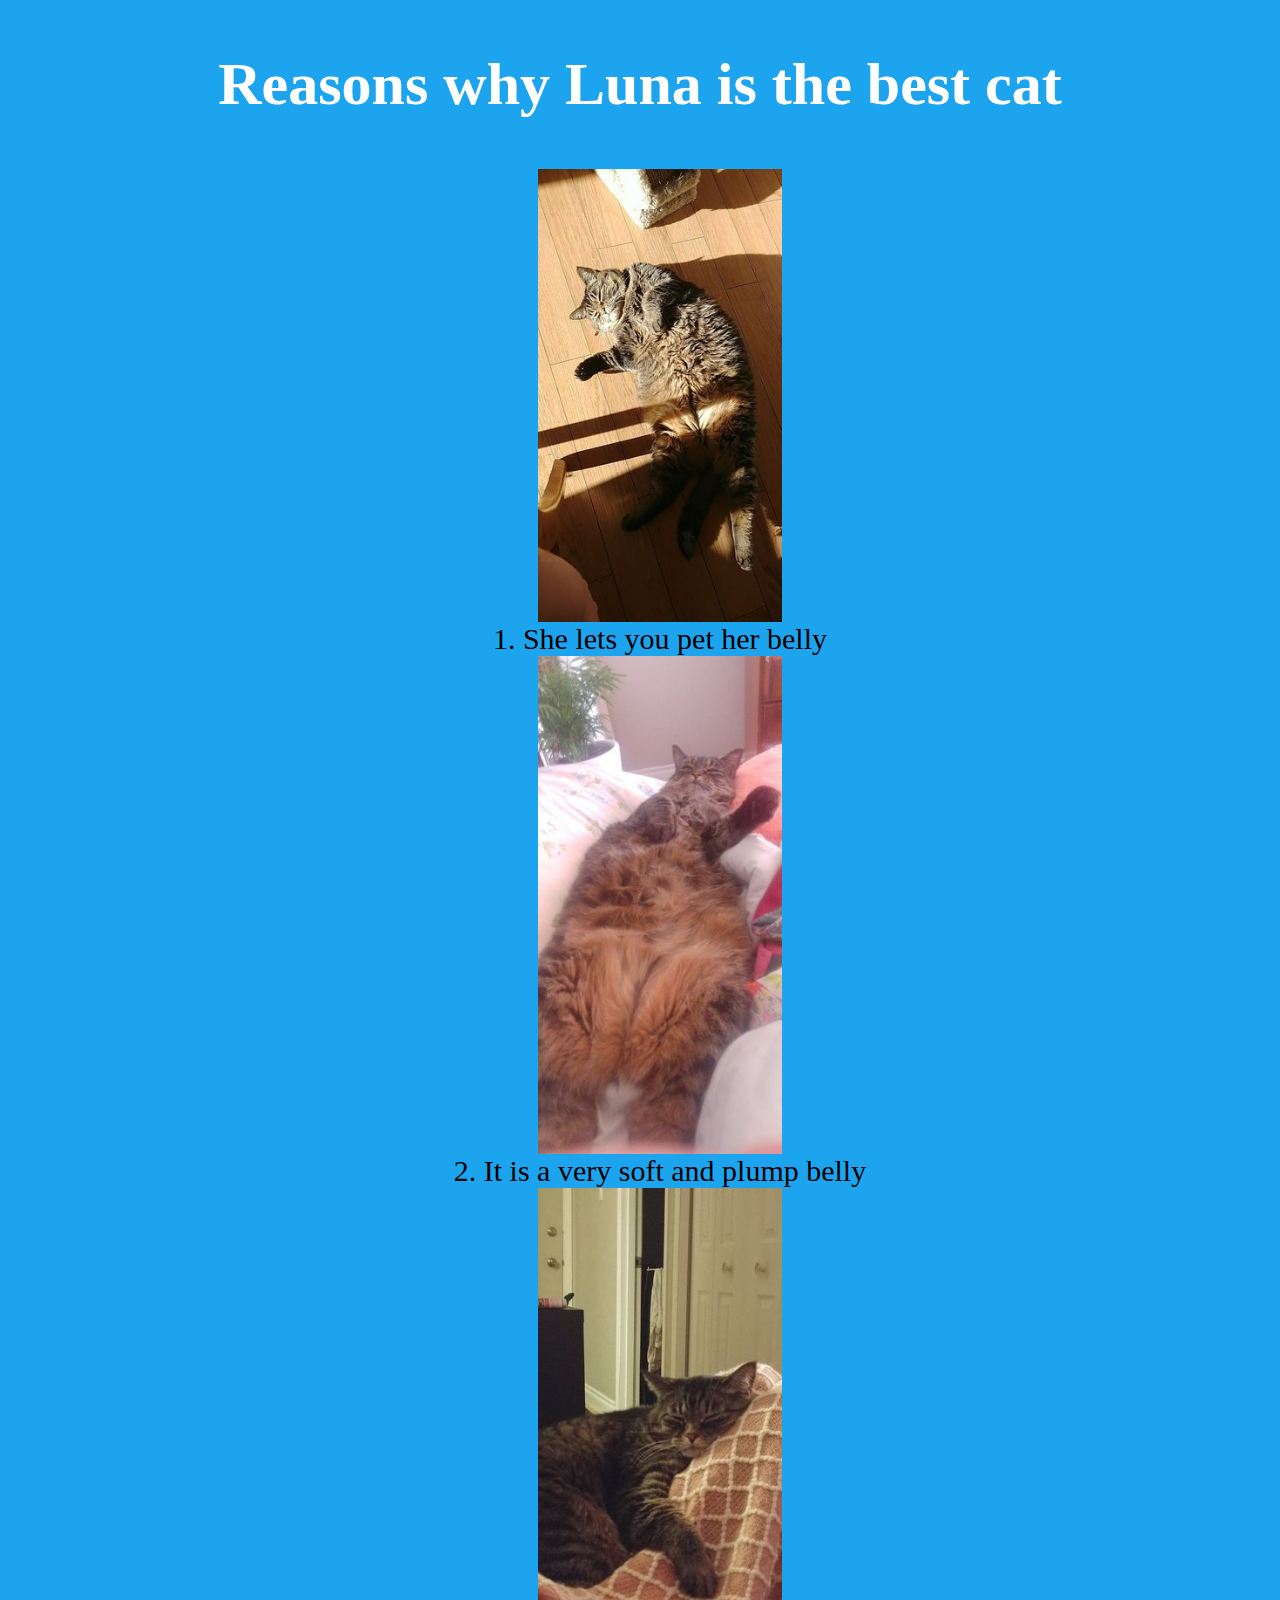
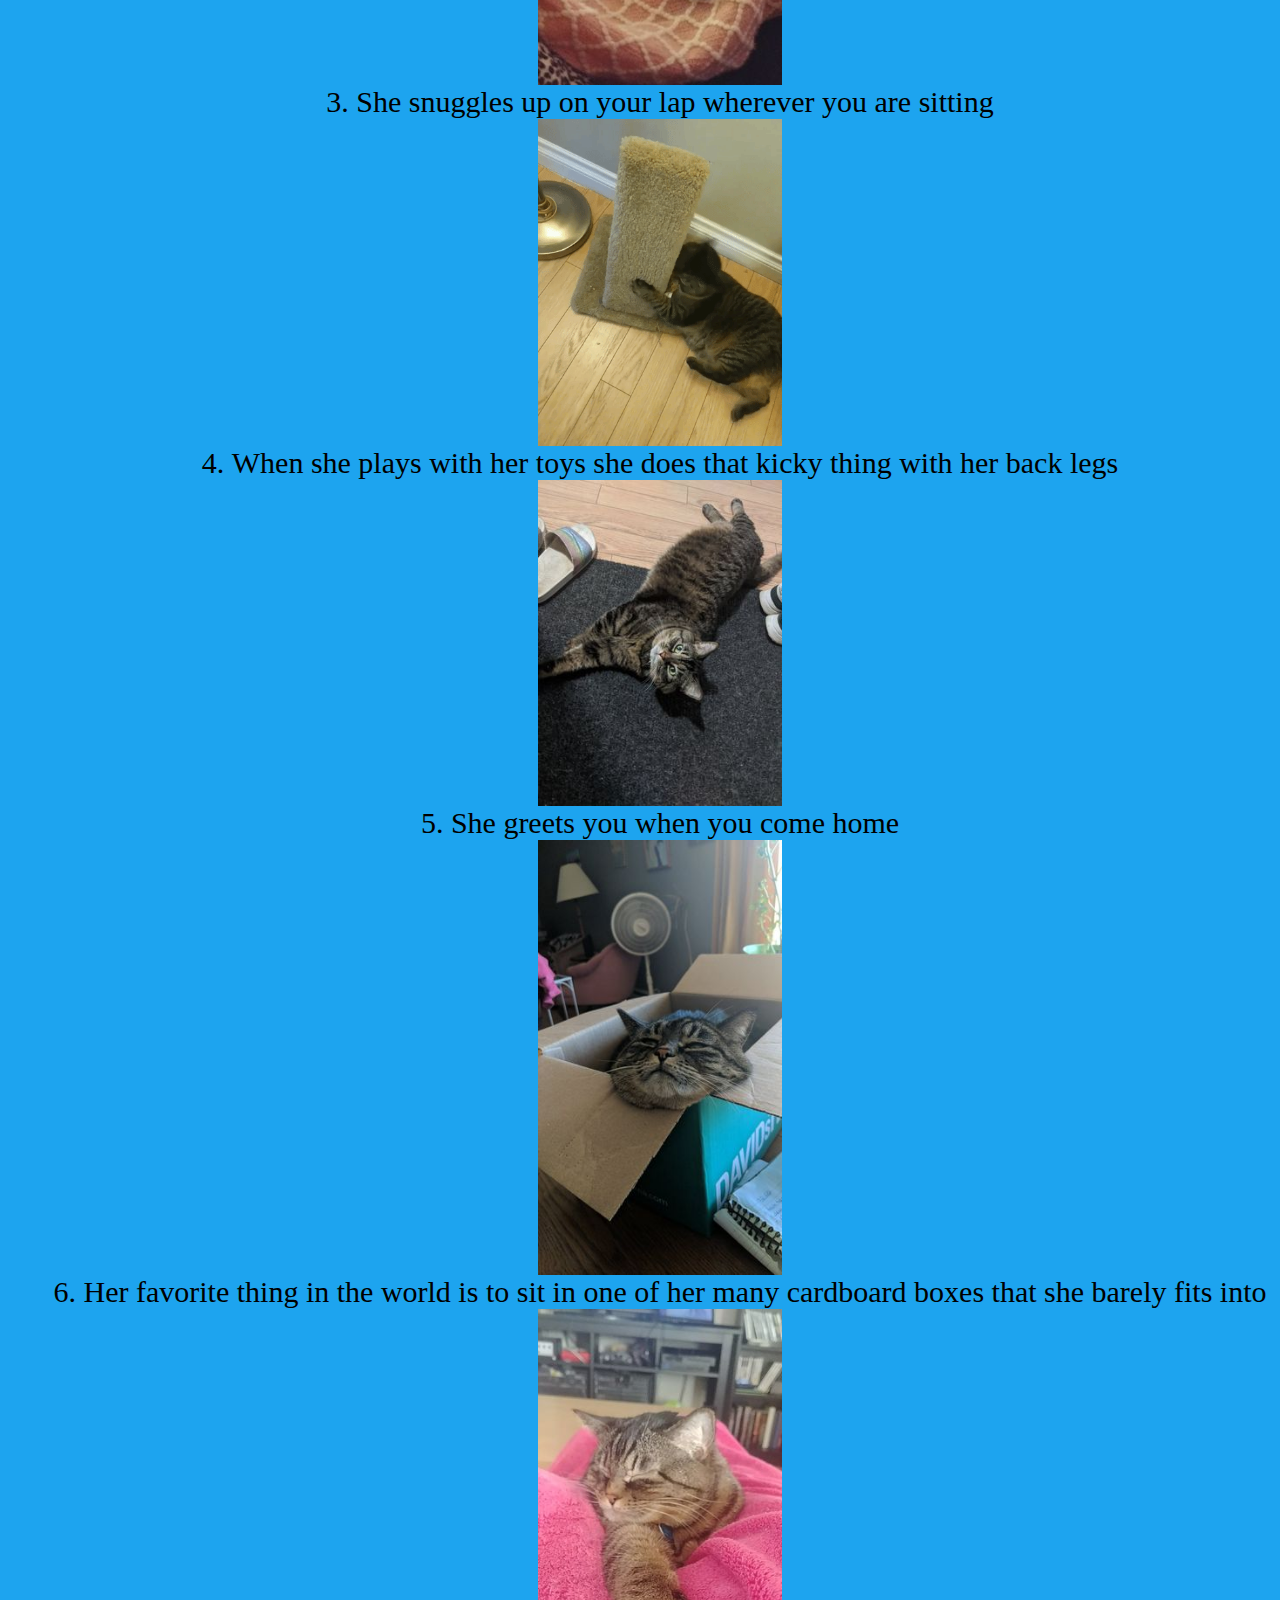
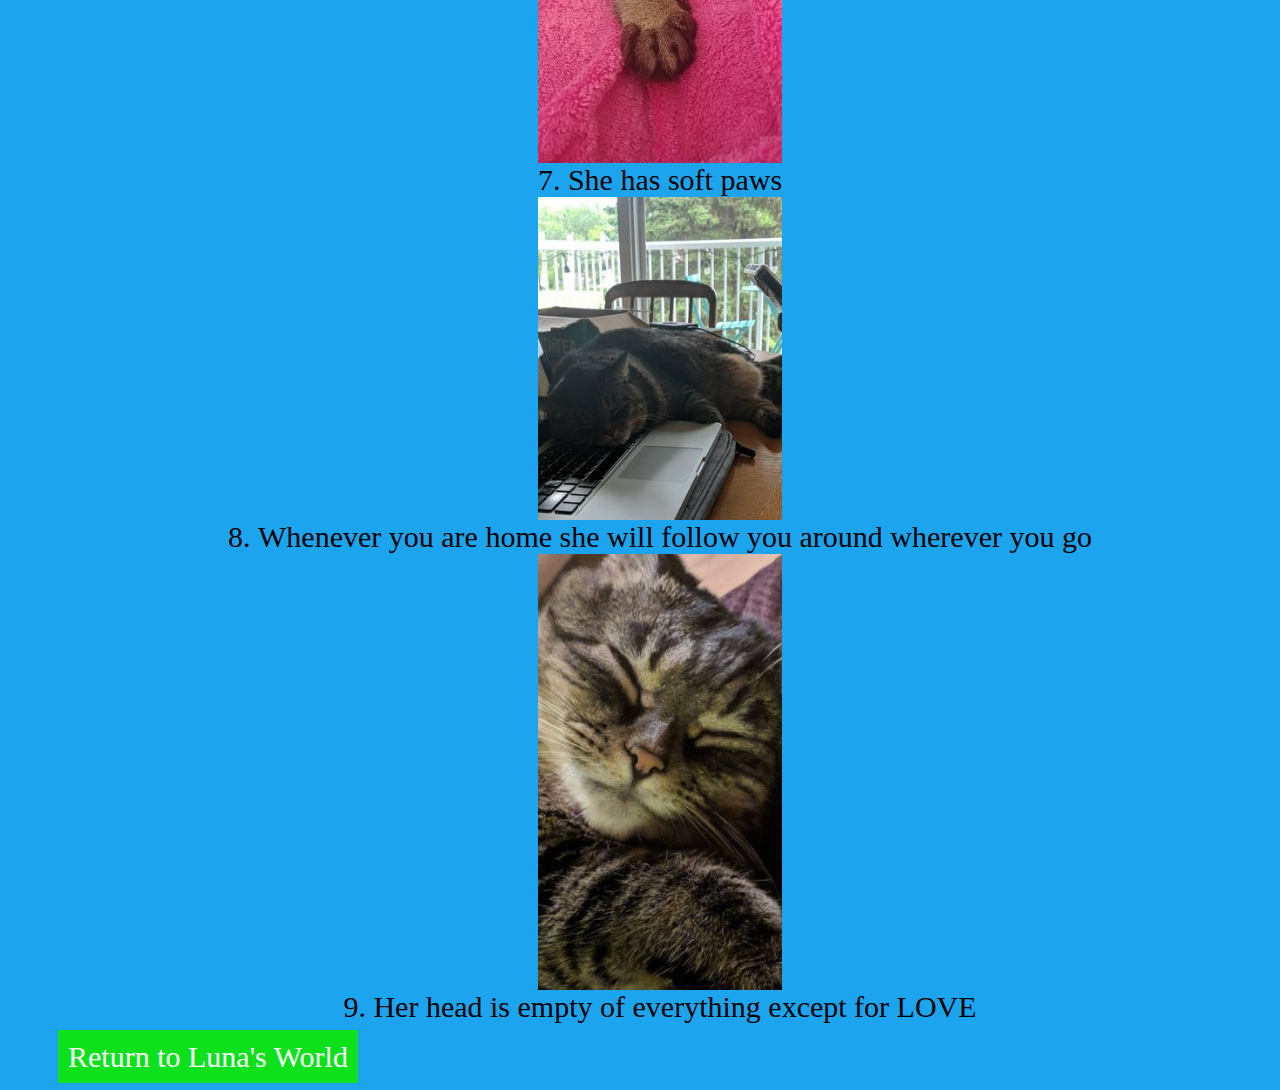
==== commit ad984324: "Update list.html" ====
--- a/list.html
+++ b/list.html
@@ -8,7 +8,7 @@
 <body class="class-for-list">
           <link rel="stylesheet" href="mystyle.css">
           <h2> Reasons why Luna is the best cat </h2>
-          <ol>
+          <ol class="center">
           <img src="belly1.jpg" alt=" A picture of Luna lying on her back with her fluffy belly exposed"/>
           <li> She lets you pet her belly</li>
           <img src="belly2.jpg" alt=" A picture of Luna lying on her back with her fluffy belly exposed"/>
--- a/mystyle.css
+++ b/mystyle.css
@@ -1,32 +1,38 @@
 h1{
 background-color:#DD148B;
 color:#0DE11C; font-family:"Comic Sans MS";
-font-size:60px;
+font-size:75px; text-align: center
 }
 p.fancy{
 color:#000;
-font-style: oblique; font-size: 40px;
+font-style: oblique; font-size: 40px; text-align: center
 }
-  
+p{ text-align: center}
 h2{
 background-color:#1DA4EF;
 color:#fff; font-family:"Comic Sans MS";
-font-size:3em;font-size:60px;
+font-size:3em;font-size:60px; text-align: center
 }
-li{ font-family:"Comic Sans MS";}
 h3{
 background-color:#00B826;
 color:#fff; font-family:"Comic Sans MS";
-font-size:3em; font-size:60px;
+font-size:3em; font-size:60px; 
 }
 h4{
   background-color:#FDE500;
 color:#fff; font-family:"Comic Sans MS";
-  font-size:3em;font-size:60px;}
+  font-size:3em;font-size:60px; }
 h5{
   background-color:#FD4900;
 color:#fff; font-family:"Comic Sans MS";
-  font-size:3em;font-size:60px;}
+  font-size:3em;font-size:60px; }
+li{ font-family:"Comic Sans MS"; text-align: center; font-size:30px}
+.center {
+  text-align: center;
+  list-style-position: inside;
+}
+
+
 body {
     background-color:#FDE500;
 } 
@@ -42,14 +48,13 @@
 .class-for-lunafacts {
     background-color:#FD4900;
 }
-ul.nav li{display:inline; padding:10px; width:60px;}
+ul.nav li{display:inline; padding:10px; margin-left: auto;
+  margin-right: auto; width:40px;}
 
-ul.nav li a{display:inlineblock; padding:10px; background-color:#0DE11C; color:#fff; text-decoration:none;}
+
+ul.nav li a{display:inlineblock; padding:10px; background-color:#0DE11C; color:#fff; text-decoration:none; text-align: center;}
 ul.nav li a:hover{background-color:#16BA10;}
 
-th {
-  text-align: left;
-}
 th, td {
   padding: 15px;
   text-align: left;
@@ -62,5 +67,10 @@
   vertical-align: bottom;
 }
 img {
-  float: right;
+  display: block;
+  margin-left: auto;
+  margin-right: auto;
+  width: 20%; height: 40%;
 }
+
+
--- a/mystyle.css
+++ b/mystyle.css
@@ -1,32 +1,38 @@
 h1{
 background-color:#DD148B;
 color:#0DE11C; font-family:"Comic Sans MS";
-font-size:60px;
+font-size:75px; text-align: center
 }
 p.fancy{
 color:#000;
-font-style: oblique; font-size: 40px;
+font-style: oblique; font-size: 40px; text-align: center
 }
-  
+p{ text-align: center}
 h2{
 background-color:#1DA4EF;
 color:#fff; font-family:"Comic Sans MS";
-font-size:3em;font-size:60px;
+font-size:3em;font-size:60px; text-align: center
 }
-li{ font-family:"Comic Sans MS";}
 h3{
 background-color:#00B826;
 color:#fff; font-family:"Comic Sans MS";
-font-size:3em; font-size:60px;
+font-size:3em; font-size:60px; 
 }
 h4{
   background-color:#FDE500;
 color:#fff; font-family:"Comic Sans MS";
-  font-size:3em;font-size:60px;}
+  font-size:3em;font-size:60px; }
 h5{
   background-color:#FD4900;
 color:#fff; font-family:"Comic Sans MS";
-  font-size:3em;font-size:60px;}
+  font-size:3em;font-size:60px; }
+li{ font-family:"Comic Sans MS"; text-align: center; font-size:30px}
+.center {
+  text-align: center;
+  list-style-position: inside;
+}
+
+
 body {
     background-color:#FDE500;
 } 
@@ -42,14 +48,13 @@
 .class-for-lunafacts {
     background-color:#FD4900;
 }
-ul.nav li{display:inline; padding:10px; width:60px;}
+ul.nav li{display:inline; padding:10px; margin-left: auto;
+  margin-right: auto; width:40px;}
 
-ul.nav li a{display:inlineblock; padding:10px; background-color:#0DE11C; color:#fff; text-decoration:none;}
+
+ul.nav li a{display:inlineblock; padding:10px; background-color:#0DE11C; color:#fff; text-decoration:none; text-align: center;}
 ul.nav li a:hover{background-color:#16BA10;}
 
-th {
-  text-align: left;
-}
 th, td {
   padding: 15px;
   text-align: left;
@@ -62,5 +67,10 @@
   vertical-align: bottom;
 }
 img {
-  float: right;
+  display: block;
+  margin-left: auto;
+  margin-right: auto;
+  width: 20%; height: 40%;
 }
+
+
